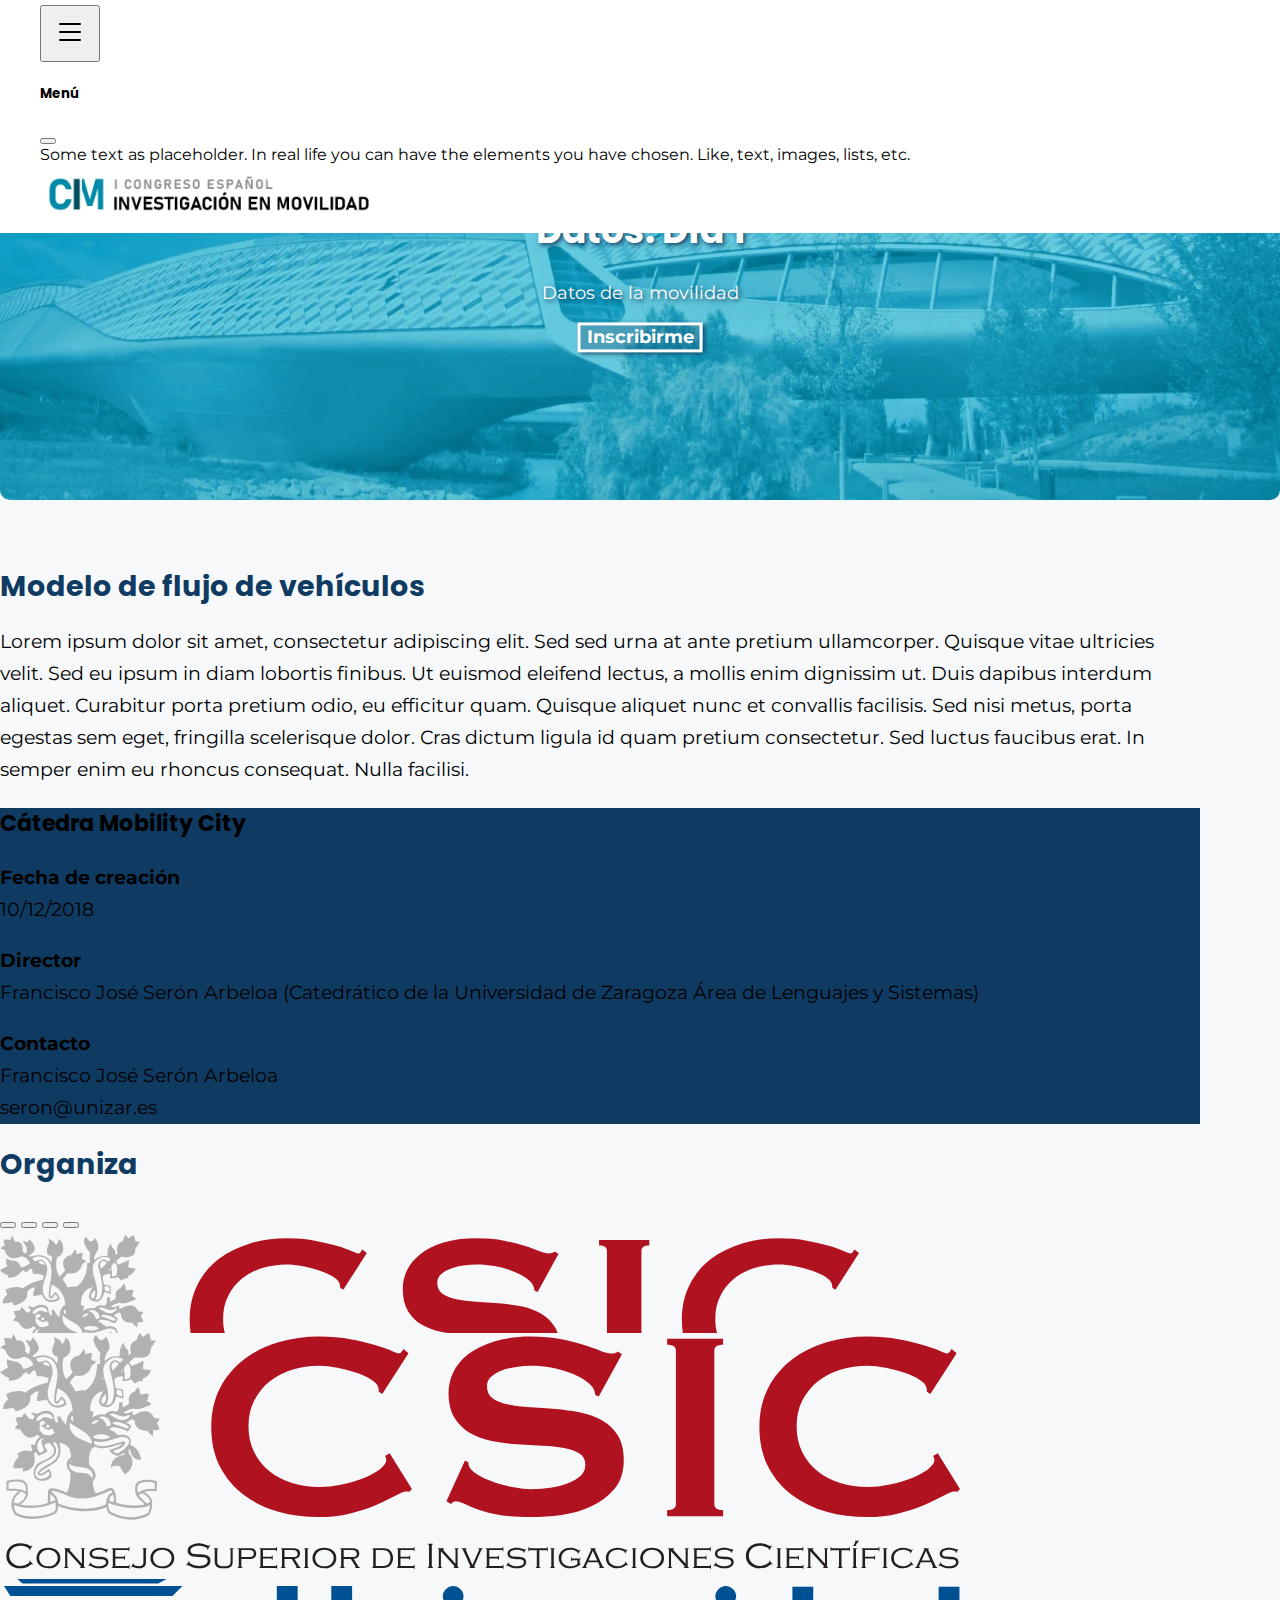
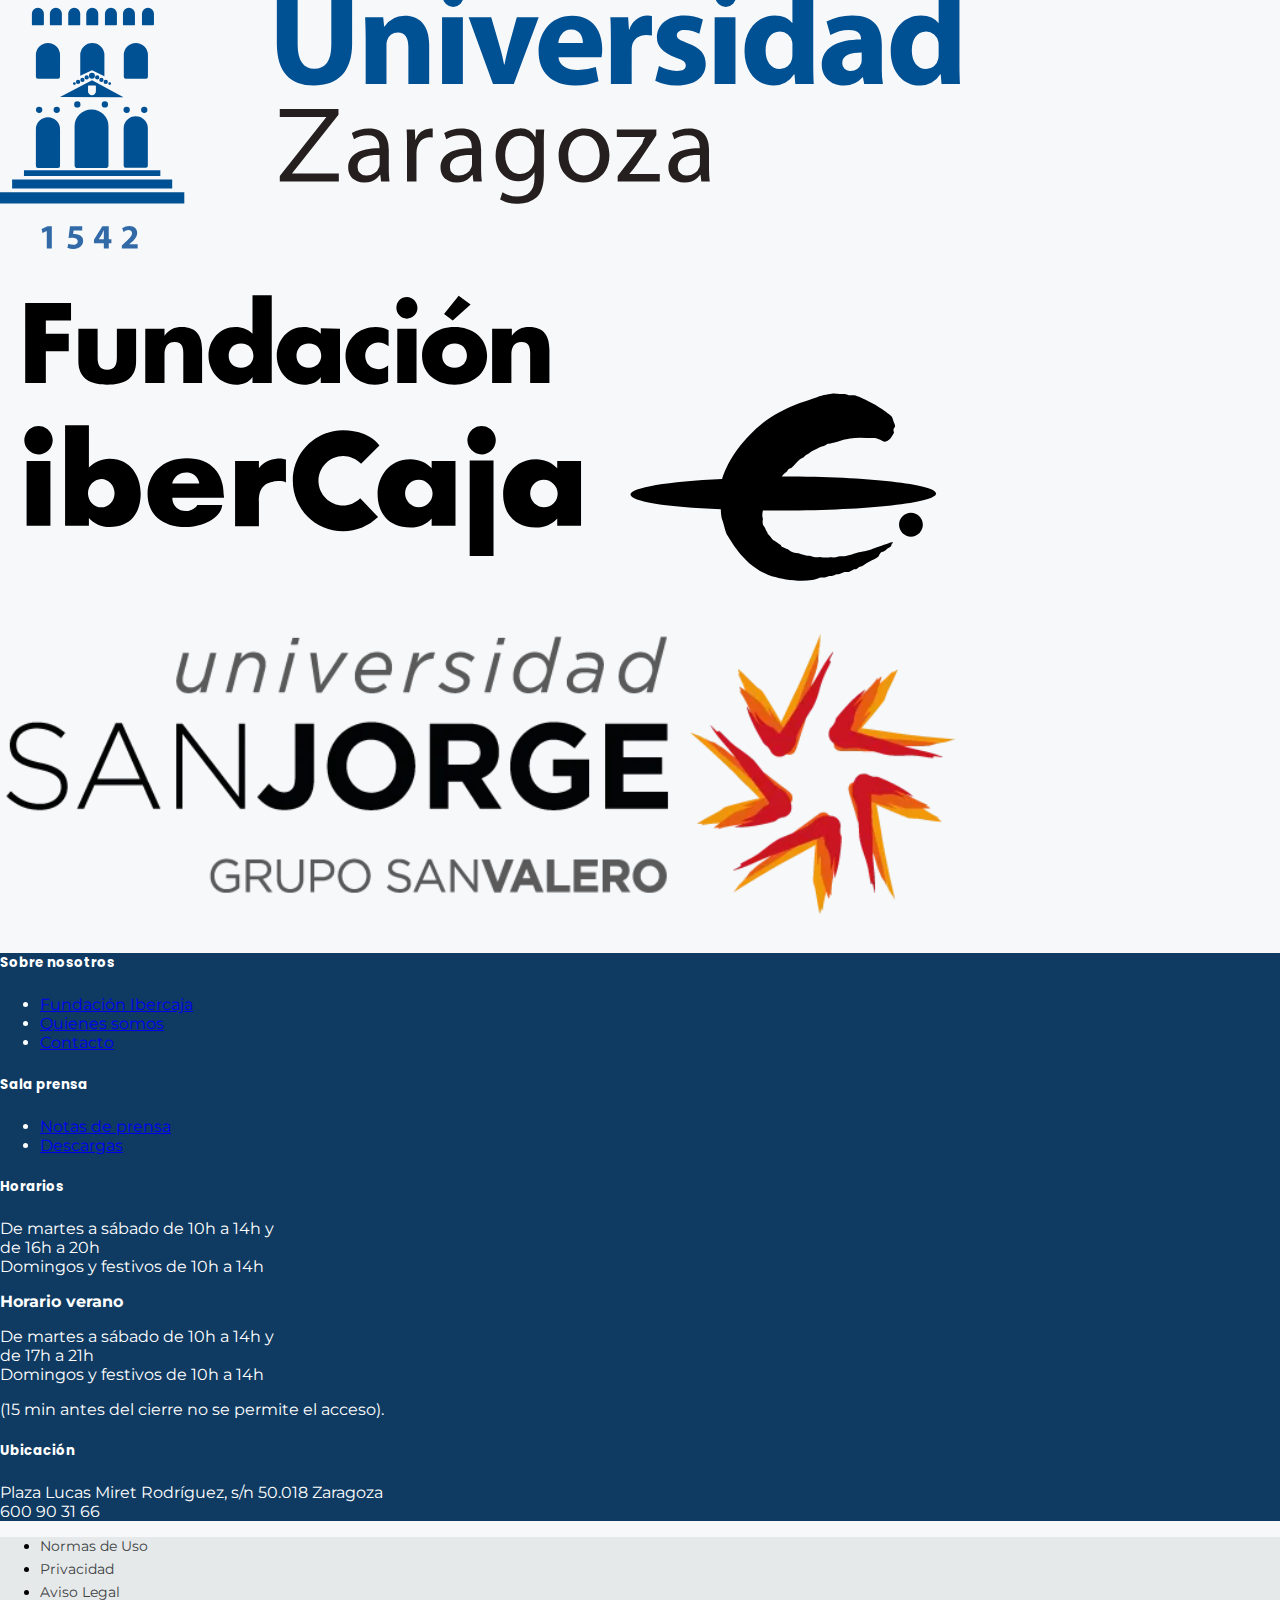
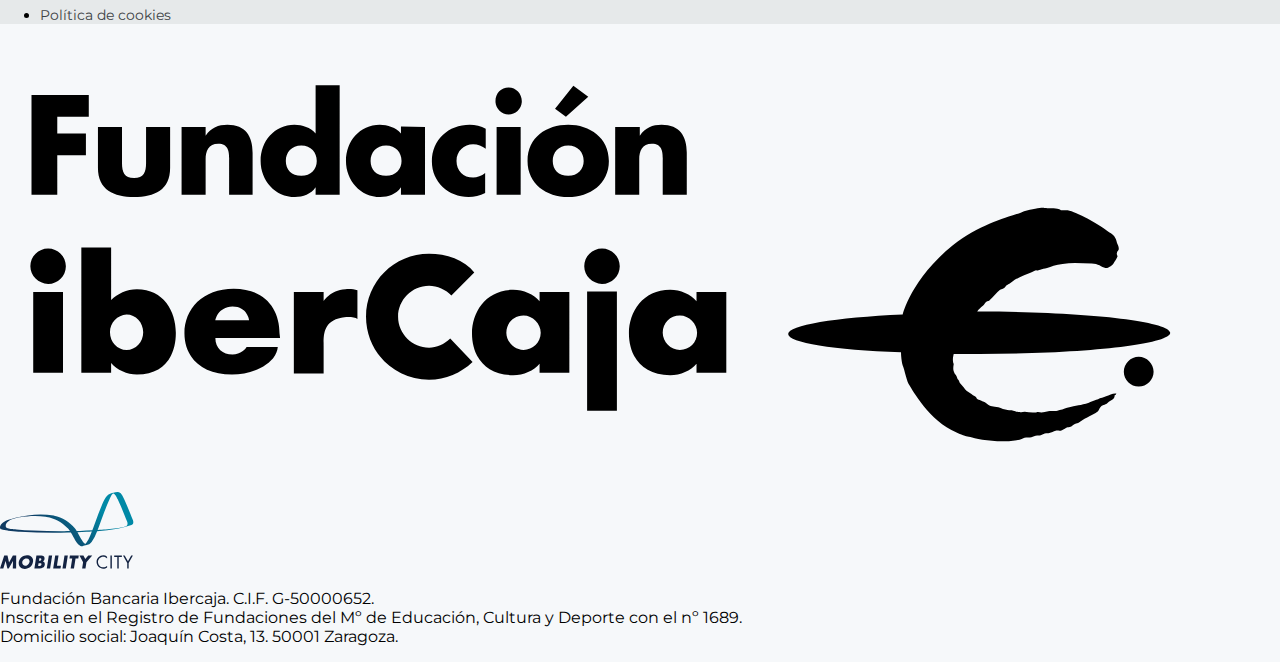
==== actividades/actividad01.html @ 2404144a "actividad01" ====
<!doctype html>
<html lang="es">

<head>
  <meta charset="utf-8">
  <meta name="viewport" content="width=device-width, initial-scale=1">
  <title>I Congreso de la Movilidad - Zaragoza - Octubre 2023</title>
  <link rel="stylesheet" href="../css/style.css">
  <link href="https://cdn.jsdelivr.net/npm/bootstrap@5.3.1/dist/css/bootstrap.min.css" rel="stylesheet"
    integrity="sha384-4bw+/aepP/YC94hEpVNVgiZdgIC5+VKNBQNGCHeKRQN+PtmoHDEXuppvnDJzQIu9" crossorigin="anonymous">
  <script src="../js/script.js"></script>
</head>

<body>


  <script src="https://cdn.jsdelivr.net/npm/bootstrap@5.3.1/dist/js/bootstrap.bundle.min.js"
    integrity="sha384-HwwvtgBNo3bZJJLYd8oVXjrBZt8cqVSpeBNS5n7C8IVInixGAoxmnlMuBnhbgrkm"
    crossorigin="anonymous"></script>


  <!-- cabecera -->
  
  <header class="rounded" id="header">
    <div id="contenedor_header">
      <div class="row">
        <div class="col-2 col-md-1 px-sm-4 py-1">
          <button id="btn_menu" class="btn" data-bs-toggle="offcanvas" href="#offcanvasExample" role="button"
            aria-controls="offcanvasExample">
            <svg xmlns="http://www.w3.org/2000/svg" width="32" height="32" fill="currentColor" class="bi bi-list"
              viewBox="0 0 16 16">
              <path fill-rule="evenodd"
                d="M2.5 12a.5.5 0 0 1 .5-.5h10a.5.5 0 0 1 0 1H3a.5.5 0 0 1-.5-.5zm0-4a.5.5 0 0 1 .5-.5h10a.5.5 0 0 1 0 1H3a.5.5 0 0 1-.5-.5zm0-4a.5.5 0 0 1 .5-.5h10a.5.5 0 0 1 0 1H3a.5.5 0 0 1-.5-.5z" />
            </svg>
          </button>

          <div class="offcanvas offcanvas-start" tabindex="-1" id="offcanvasExample"
            aria-labelledby="offcanvasExampleLabel">
            <div class="offcanvas-header">
              <h5 class="offcanvas-title" id="offcanvasExampleLabel">Menú</h5>
              <button type="button" class="btn-close" data-bs-dismiss="offcanvas" aria-label="Close"></button>
            </div>
            <div class="offcanvas-body">
              <div>
                Some text as placeholder. In real life you can have the elements you have chosen. Like, text, images,
                lists, etc.
              </div>
            </div>
          </div>
        </div>
        <div class="col-10 d-flex">
          <img id="logo_principal" alt="Logo" src="../img/congreso-movilidad.webp" class="img-fluid align-items-center">
        </div>
      </div>
    </div>
  </header>


  <!--navegacion-->


  <!-- breadcrumb-->
  <!--
      <nav aria-label="breadcrumb">
        <ol class="breadcrumb">
          <li class="breadcrumb-item active"><a href="/">Inicio</a></li>
        </ol>
      </nav>
      -->

      <div class="row justify-content-center text-center mt-5">
        <div class="contenedor_img contenedor_img_100 shadow mt-5">
            <img class="rounded" src="../img/fondo_moblity.webp" alt="" />
            <div class="texto_img">
                <p class="text-uppercase mb-1 text-14">ZARAGOZA | 05/10/2023</p>
                <h1 class="h2 fw-bold">Datos. Día 1</h1>
                <p class="text-18 m-0">Datos de la movilidad</p>
                <button type="button" class="btn btn-mobility2 mt-4 text-18">Inscribirme</button>
            </div>
          </div>
    </div>

  <!--Cuerpo-->
  <div class="container container_body">

      <!--<div class="grid">
                <div class="g-col">
                    <img alt="Logo" src="../img/demo.jpg" class="img-fluid">
                </div>
            </div>-->


    <div>
        <h2>Modelo de flujo de vehículos</h2>
        <div class="row">
            <div class="col-8">
                <p>
                    Lorem ipsum dolor sit amet, consectetur adipiscing elit. Sed sed urna at ante pretium ullamcorper. 
                    Quisque vitae ultricies velit. Sed eu ipsum in diam lobortis finibus. Ut euismod eleifend lectus, a mollis enim dignissim ut. 
                    Duis dapibus interdum aliquet. Curabitur porta pretium odio, eu efficitur quam. Quisque aliquet nunc et convallis facilisis. 
                    Sed nisi metus, porta egestas sem eget, fringilla scelerisque dolor. Cras dictum ligula id quam pretium consectetur. 
                    Sed luctus faucibus erat. In semper enim eu rhoncus consequat. Nulla facilisi.
                </p>
            </div>
            <div class="col-4">
                <div class="card bg-mobility">
                    <div class="card-body px-4 py-5">
                        <h3>Cátedra Mobility City</h3><p><strong>Fecha de creación</strong><br>10/12/2018</p><p><strong>Director</strong><br>Francisco José Serón Arbeloa (Catedrático de la Universidad de Zaragoza Área de Lenguajes y Sistemas)</p><p><strong>Contacto</strong><br>Francisco José Serón Arbeloa<br>seron@unizar.es</p>
                    </div>
                </div>
            </div>
        </div>
    </div>
      

      

      <div class="row my-5">
        <div class="g-col mb-4">
          <h2>Organiza</h2>
        </div>


        <div id="carouselExampleIndicators" class="d-sm-none d-block carousel carousel-dark slide"
          data-bs-ride="carousel">
          <div class="carousel-indicators">
            <button type="button" data-bs-target="#carouselExampleIndicators" data-bs-slide-to="0" class="active"
              aria-current="true" aria-label="Slide 1"></button>
            <button type="button" data-bs-target="#carouselExampleIndicators" data-bs-slide-to="1"
              aria-label="Slide 2"></button>
            <button type="button" data-bs-target="#carouselExampleIndicators" data-bs-slide-to="2"
              aria-label="Slide 3"></button>
            <button type="button" data-bs-target="#carouselExampleIndicators" data-bs-slide-to="3"
              aria-label="Slide 4"></button>
          </div>
          <div class="carousel-inner px-5 py-2">
            <div class="carousel-item active">
              <img src="../img//Logotipo_CSIC.svg" class="d-block w-100" alt="...">
            </div>
            <div class="carousel-item">
              <img src="../img//universidad-de-zaragoza.svg" class="d-block w-100" alt="...">
            </div>
            <div class="carousel-item">
              <img src="../img//logo-fundacion-ibercaja.svg" class="d-block w-100" alt="...">
            </div>
            <div class="carousel-item">
              <img src="../img//usj_logo.webp" class="d-block w-100" alt="...">
            </div>
          </div>
          <button class="carousel-control-prev" type="button" data-bs-target="#carouselExampleIndicators"
            data-bs-slide="prev">
            <span class="carousel-control-prev-icon" aria-hidden="true"></span>
            <span class="visually-hidden">Previous</span>
          </button>
          <button class="carousel-control-next" type="button" data-bs-target="#carouselExampleIndicators"
            data-bs-slide="next">
            <span class="carousel-control-next-icon" aria-hidden="true"></span>
            <span class="visually-hidden">Next</span>
          </button>
        </div>


        <div id="organiza" class="row d-sm-inline-flex d-none">
          <div class="col-3 p-2 text-center">
            <img class="img" src="../img//Logotipo_CSIC.svg" alt="">
          </div>
          <div class="col-3 p-2 text-center">
            <img class="img" src="../img//universidad-de-zaragoza.svg" alt="">
          </div>
          <div class="col-3 p-2 text-center">
            <img class="img" src="../img//logo-fundacion-ibercaja.svg" alt="">
          </div>
          <div class="col-3 p-2 text-center">
            <img class="img" src="../img//usj_logo.webp" alt="">
          </div>
        </div>
      </div>

  </div>

  
  <!-- pie-->
  <footer>
    <div class="footer-menu-map py-4">
      <div class="container">
        <div class="row">
          <div class="col-12 col-md-6 col-lg-3 mb-4 d-none d-xl-block">
            <h5>Sobre nosotros</h5>

            <ul class="list-unstyled dropdown-menu">
              <li>
                <a title="Fundación Ibercaja" href="/sobre-nosotros/fundacion-ibercaja/">Fundación Ibercaja</a>
              </li>
              <li>
                <a title="Quienes somos" href="/sobre-nosotros/quienes-somos/">Quienes somos</a>
              </li>
              <li>
                <a title="Contacto" href="/contacto/" target="_blank" rel="noopener noreferrer">Contacto</a>
              </li>
            </ul>
          </div>
          <div class="col-12 col-md-6 col-lg-3 mb-4 d-none d-xl-block">
            <h5>Sala prensa</h5>

            <ul class="list-unstyled dropdown-menu">
              <li>
                <a title="Notas de prensa" href="/sala-prensa/n-otas-de-prensa/">Notas de prensa</a>
              </li>
              <li>
                <a title="Descargas" href="/sala-prensa/descargas/">Descargas</a>
              </li>
            </ul>
          </div>
          <div class="col-12 col-md-6 col-lg-3 mb-3 mb-sm-0">
            <h5>Horarios</h5>
            <p class="mb-1">De martes a s&aacute;bado de 10h a 14h y <br>de 16h a 20h <br>Domingos y festivos de 10h a
              14h</p>
            <p class="mb-1"><strong>Horario verano</strong></p>
            <p class="mb-1">De martes a s&aacute;bado de 10h a 14h y <br>de 17h a 21h <br>Domingos y festivos de 10h a
              14h</p>
            <p class="m-0">(15 min antes del cierre no se permite el acceso).</p>
          </div>
          <div class="col-12 col-md-6 col-lg-3">
            <h5>Ubicaci&oacute;n</h5>
            <p>Plaza Lucas Miret Rodríguez, s/n 50.018 Zaragoza <br>600 90 31 66</p>
          </div>
        </div>
      </div>
    </div>




    <div class="footer-menu-legal">
      <div class="container">
        <div class="row">
          <div class="col-12 p-3">
            <ul class="list-unstyled list-group list-group-horizontal-md">

              <li><a class="text-uppercase flex-fill" title="Normas de Uso" href="/normas-de-uso/">Normas de Uso</a>
              </li>



              <li><a class="text-uppercase flex-fill" title="Privacidad" href="/politica-de-privacidad/">Privacidad</a>
              </li>



              <li><a class="text-uppercase flex-fill" title="Aviso Legal" href="/aviso-legal/">Aviso Legal</a>
              </li>



              <li><a class="text-uppercase flex-fill" title="Política de cookies" href="/politica-de-cookies/">Política
                  de cookies</a>
              </li>


            </ul>


          </div>
        </div>
      </div>
    </div>


    <div class="footer-menu-copyright py-3">
      <div class="container">
        <div class="row d-flex align-items-center">
          <div class="col-6 col-md-2 d-none d-md-block o">
            <img class="img-fluid" src="../img//logo-fundacion-ibercaja.svg" alt="Logo Fundación Ibercaja"
              title="Logo Fundación Ibercaja">
          </div>
          <div class="col-6 col-md-2 d-none d-md-block order-md-last">
            <img src="../img//logo-mobilitycity.svg" alt="Logo Mobility City" title="Logo Mobility City"
              class="img-fluid logo-mobility svg">
          </div>
          <div class="col-12 col-md-8 order-md-2">
            <p class="m-0 py-3 py-md-0">Fundaci&oacute;n Bancaria Ibercaja. C.I.F.
              G-50000652.<br> Inscrita en el Registro de Fundaciones
              del M&ordm; de Educaci&oacute;n, Cultura y Deporte con el n&ordm; 1689.
              <br> Domicilio social: Joaqu&iacute;n Costa, 13. 50001
              Zaragoza.
            </p>
          </div>
        </div>
      </div>
    </div>
  </footer>



</body>

</html>
---- css/style.css ----
@import url('https://fonts.googleapis.com/css2?family=Montserrat&family=Poppins:wght@600;700&display=swap');


body * {
    font-family: 'Montserrat', sans-serif;
}

body
{
    background-color: #f6f8fa;
    margin:0 auto;
}

.container{
    max-width: 1200px !important;
}

.container_body {
    margin-top: 70px;
    font-size: 19px;
    line-height: 32px;
}

h2
{
    color:rgb(15, 59, 98);
}

h1, h2, h3, h4, h5 {
    font-family: 'Poppins', sans-serif;
}

/*--------------
CABEZERA
-----------------*/


#logo_principal {
    height: 60px;
    transition: 0.2s;
}

#btn_menu {
    padding: 9px 12px;
    transition: 0.2s;
}

header {
    width: 100%;
    position: fixed;
    top: 0px;
    background-color: white;
    z-index: 1;
    transition: 0.2s;
}

#contenedor_header {
    max-width: 1200px;
    margin: auto;
    padding: 5px 0px;
}


.contenedor_img {
    height: 300px;
    width: 100%;
    overflow: hidden;
    border-radius: 10px;
    position: relative;
}

.contenedor_img img, .contenedor_img_100 img {
    object-fit: cover;
    margin: auto;
    min-height: 100%;
    width: 100%;
    position: absolute;
    top:-100%; left:0; right: 0; bottom:-100%;
}

.contenedor_img_100 {
    height: 500px;
    display: block;
    overflow: hidden;
    position: relative;
    text-align: center;
}

.texto_img {
    position: absolute;
    top: 50%;
    left: 50%;
    transform: translate(-50%, -50%);
    color: white;
    text-shadow: 2px 2px 5px #0f3b62;
}

.text-18 {
    font-size: 18px !important;
}

.texto_img .text-14 {
    font-size: 14px;
}

.texto_img h1 {
    font-size: 36px;
}

#fondo_actividad_01 {
    background-image: url("../img/fondo_moblity.webp");
}

@media screen and (max-width: 480px) {
    #logo_principal {
        height: 50px;
        margin-top: 5px;
        padding: 0px;
    }

    .contenedor_img {
        height: 230px;
    }

    .container_body {
        margin-top: 80px;
    }
}

@media screen and (max-width: 390px) {
    #logo_principal {
        height: 40px;
        margin-top: 10px;
        padding: 0px;
    }

    .contenedor_img {
        height: 100px;
    }
}

.btn-mobility {
    background-color: #0089a6 !important;
    color: white !important;
}

.btn-mobility2 {
    background-color: rgba(15, 59, 98, 0.3) !important;
    color: white !important;
    border: 3px solid white !important;
    font-weight: bold !important;
    box-shadow: 2px 2px 5px #0f3b62;
}

.bg-mobility {
    background-color: #0f3b62;
}

.carousel {
    height: 130px;
    overflow: hidden;
}

.carousel-item {
    width: 70%;
}

#organiza img {
    width: 80%;
}


/*-----------
PIE / FOOTER
-----------*/


#prefooter {
    width: 100%;
}

#prefooter * {
    width: 100%;
}

path{
    width: 100%;
}

.footer-menu-map {
    background-color: #0f3b62;
    color: white;
}

.footer-menu-legal {
    background-color: #e6e9ea;
}

.footer-menu-legal a {
    color: #3d4245;
    text-decoration: none;
}

.footer-menu-legal a:hover {
    color: #0089A6;
}

.footer-menu-legal li {
    margin-right: 30px;
    font-size: 14px;
    margin-top: 5px;
    margin-bottom: 5px;
}
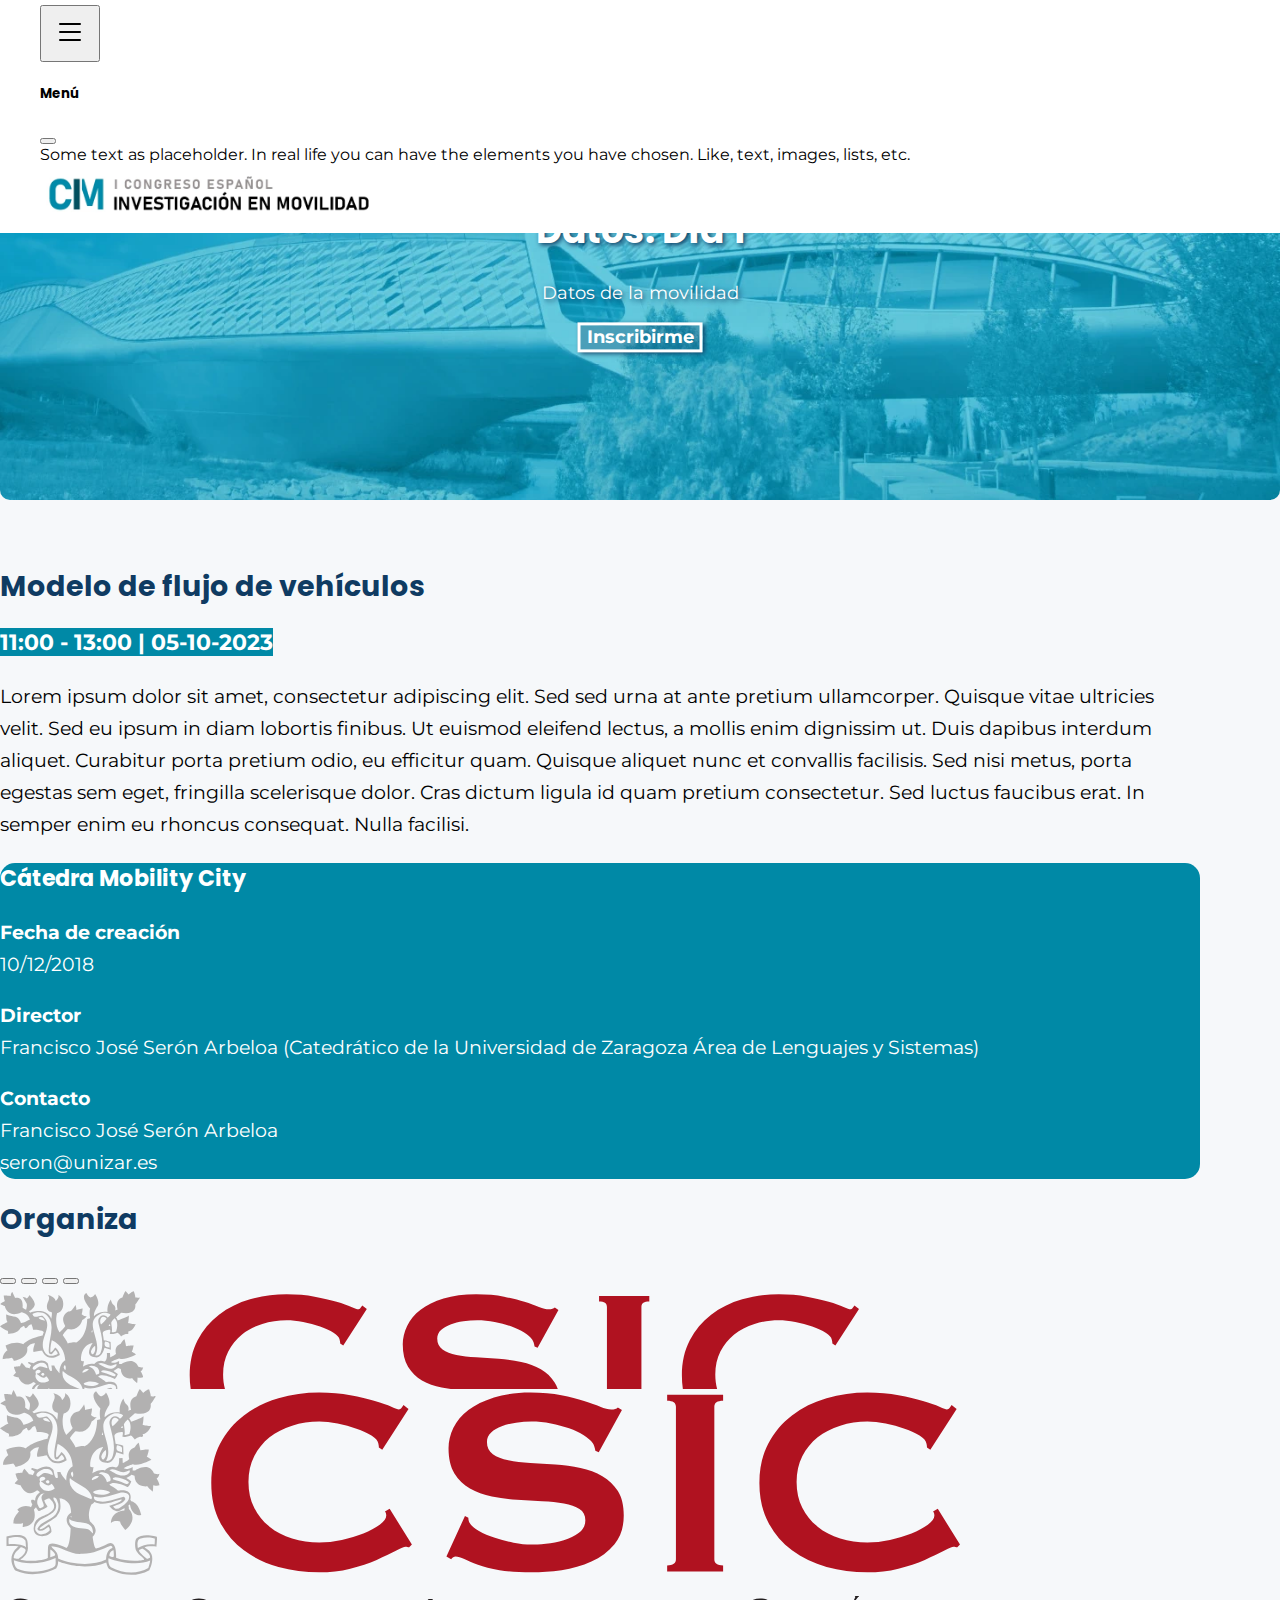
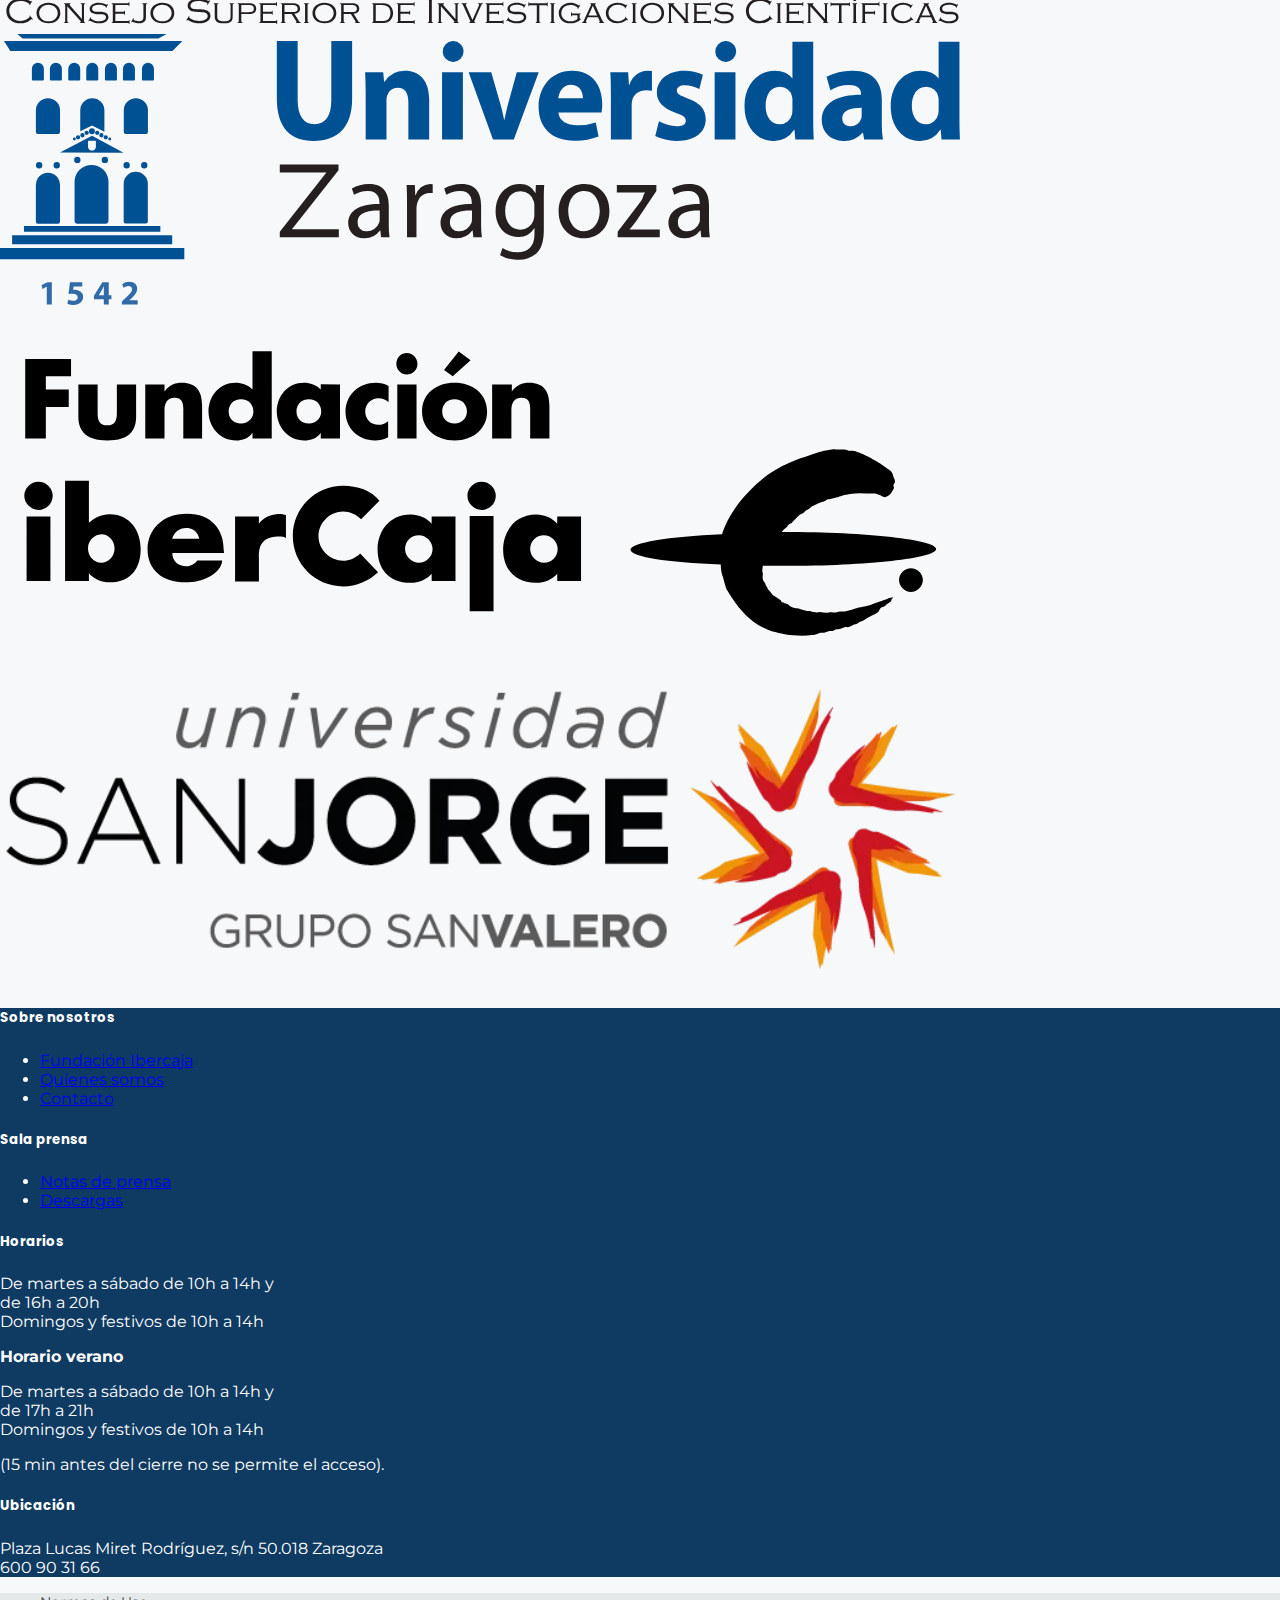
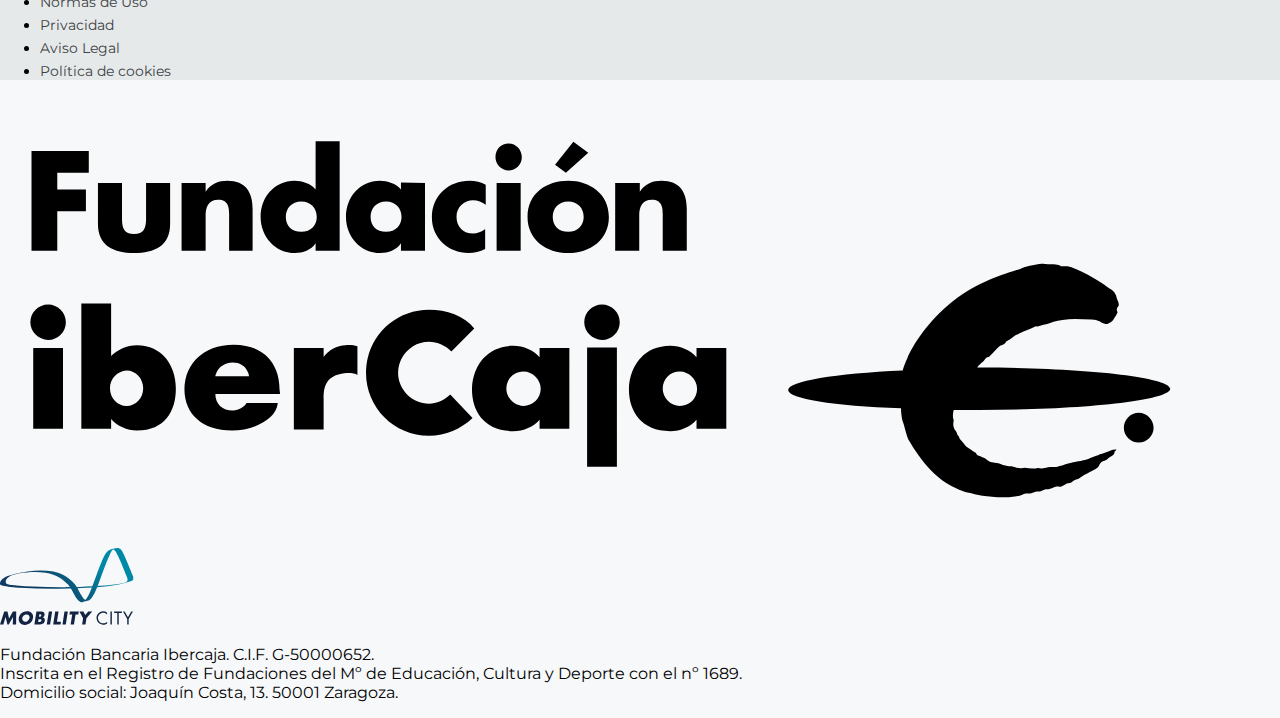
==== commit a3afb17c: ".." ====
--- a/actividades/actividad01.html
+++ b/actividades/actividad01.html
@@ -92,8 +92,9 @@
 
     <div>
         <h2>Modelo de flujo de vehículos</h2>
+        <h3><span class="badge rounded-pill bg-mobility">11:00 - 13:00 | 05-10-2023</span></h3>
         <div class="row">
-            <div class="col-8">
+            <div class="col-12 col-md-8">
                 <p>
                     Lorem ipsum dolor sit amet, consectetur adipiscing elit. Sed sed urna at ante pretium ullamcorper. 
                     Quisque vitae ultricies velit. Sed eu ipsum in diam lobortis finibus. Ut euismod eleifend lectus, a mollis enim dignissim ut. 
@@ -102,7 +103,7 @@
                     Sed luctus faucibus erat. In semper enim eu rhoncus consequat. Nulla facilisi.
                 </p>
             </div>
-            <div class="col-4">
+            <div class="col-12 col-md-4">
                 <div class="card bg-mobility">
                     <div class="card-body px-4 py-5">
                         <h3>Cátedra Mobility City</h3><p><strong>Fecha de creación</strong><br>10/12/2018</p><p><strong>Director</strong><br>Francisco José Serón Arbeloa (Catedrático de la Universidad de Zaragoza Área de Lenguajes y Sistemas)</p><p><strong>Contacto</strong><br>Francisco José Serón Arbeloa<br>seron@unizar.es</p>
--- a/css/style.css
+++ b/css/style.css
@@ -153,7 +153,8 @@
 }
 
 .bg-mobility {
-    background-color: #0f3b62;
+    background-color: #0089a6 !important;
+    color: white !important;
 }
 
 .carousel {
@@ -169,6 +170,18 @@
     width: 80%;
 }
 
+.card {
+    border-radius: 15px !important;
+}
+
+.card-img-top {
+    border-top-left-radius: 15px !important;
+    border-top-right-radius: 15px !important;
+}
+
+.card-footer:last-child {
+    border-radius: 0 0 15px 15px !important;
+}
 
 /*-----------
 PIE / FOOTER
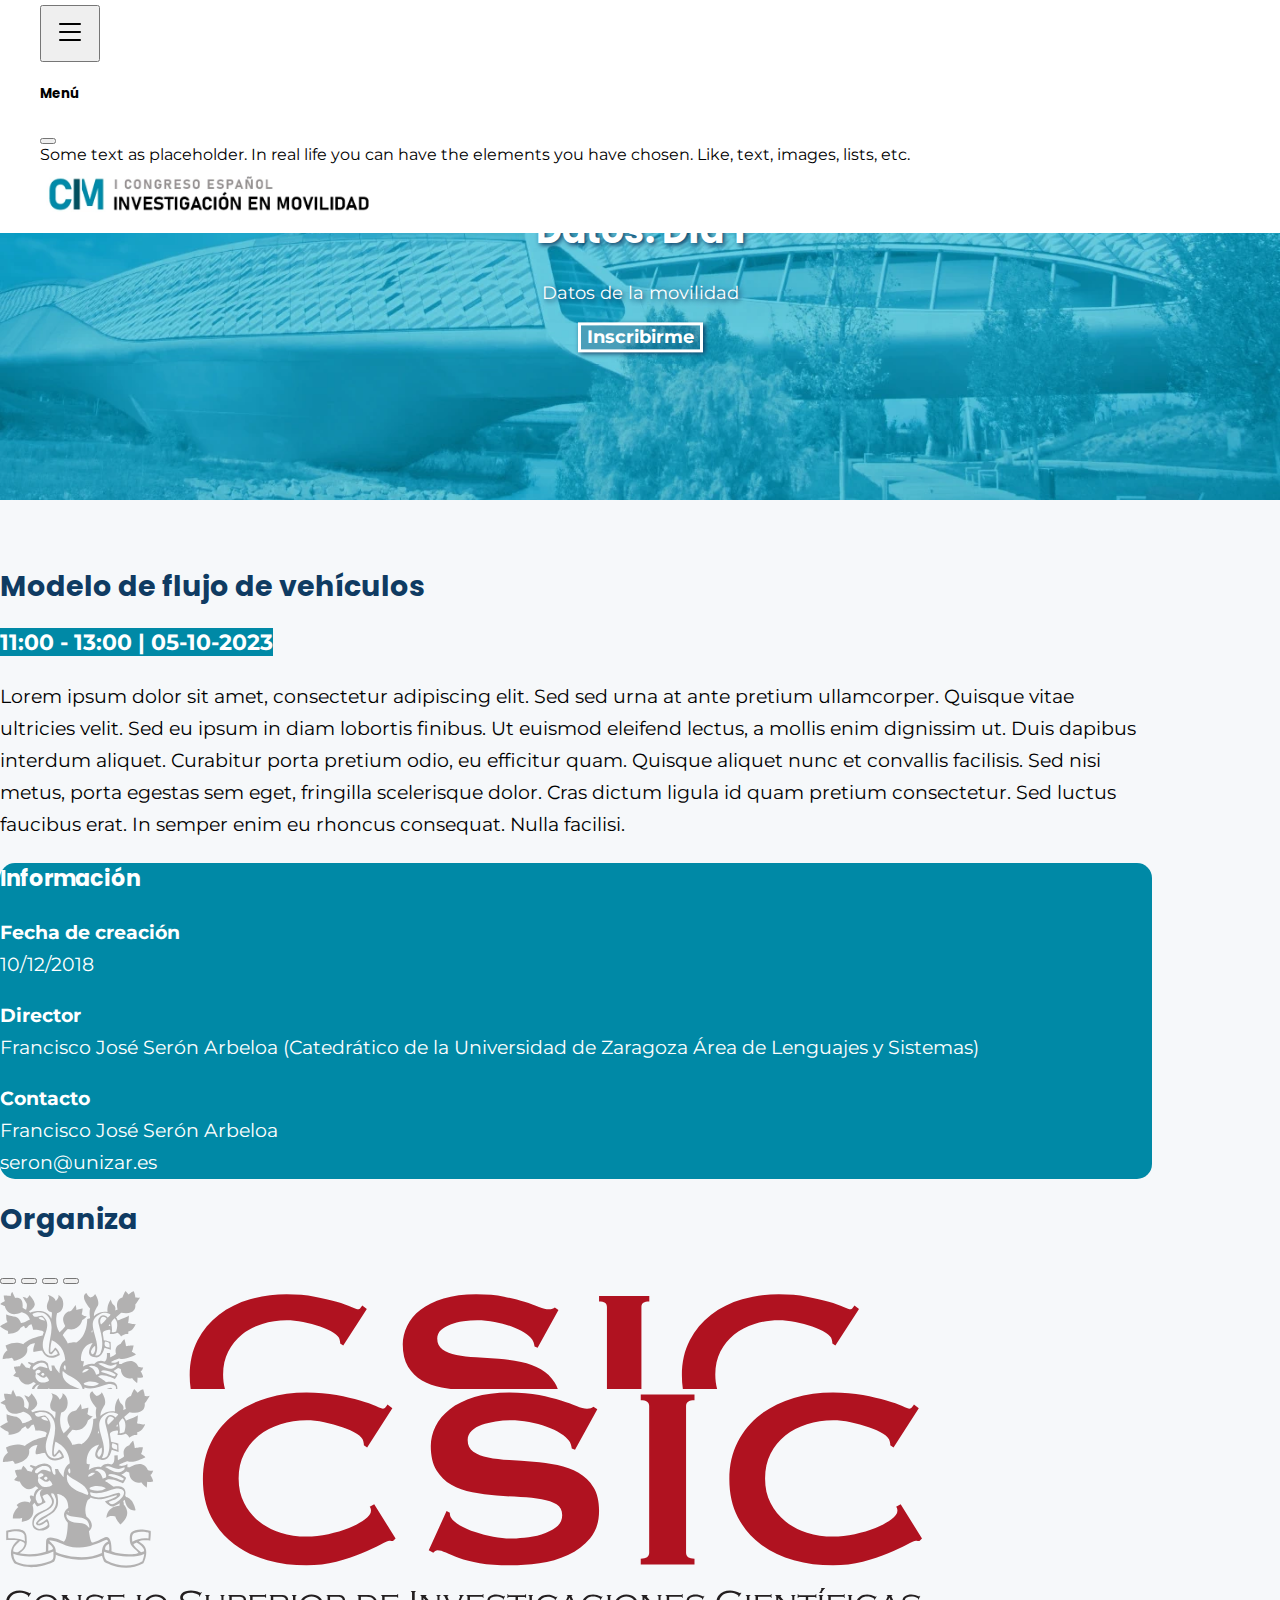
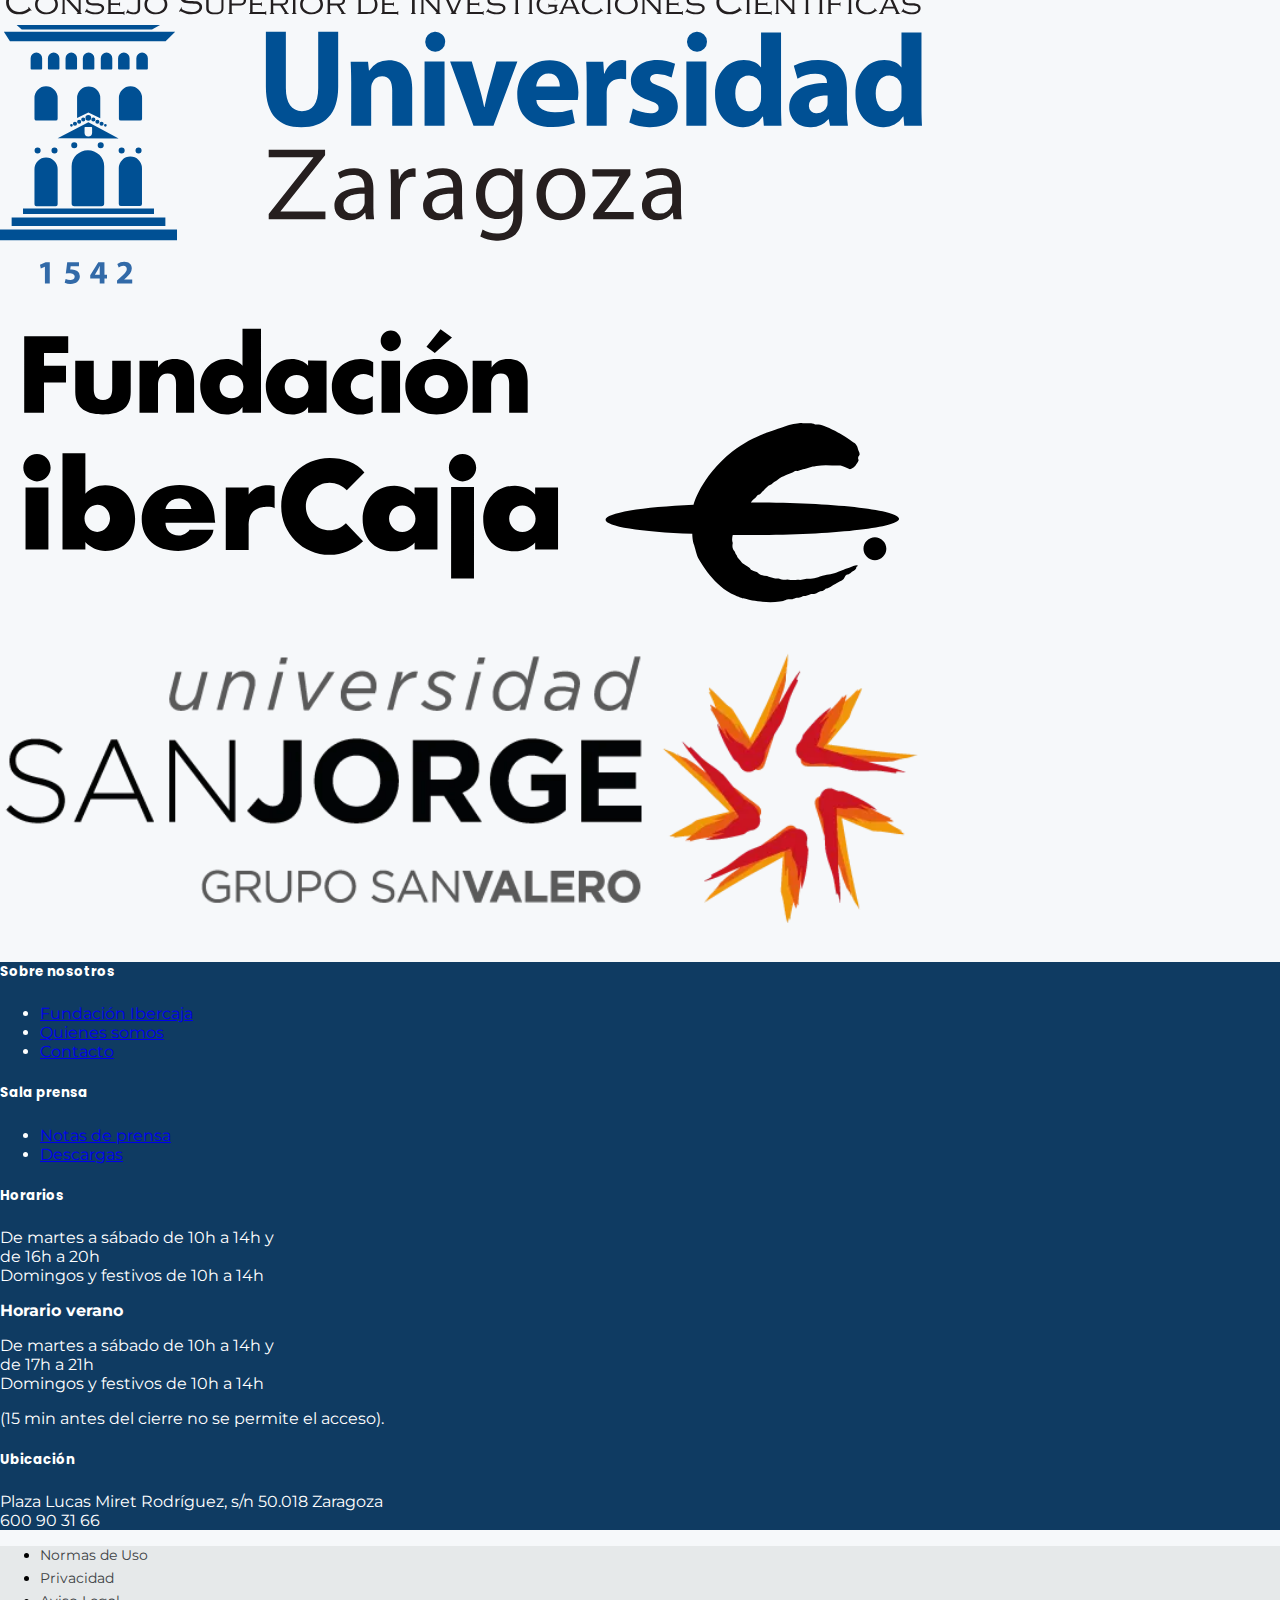
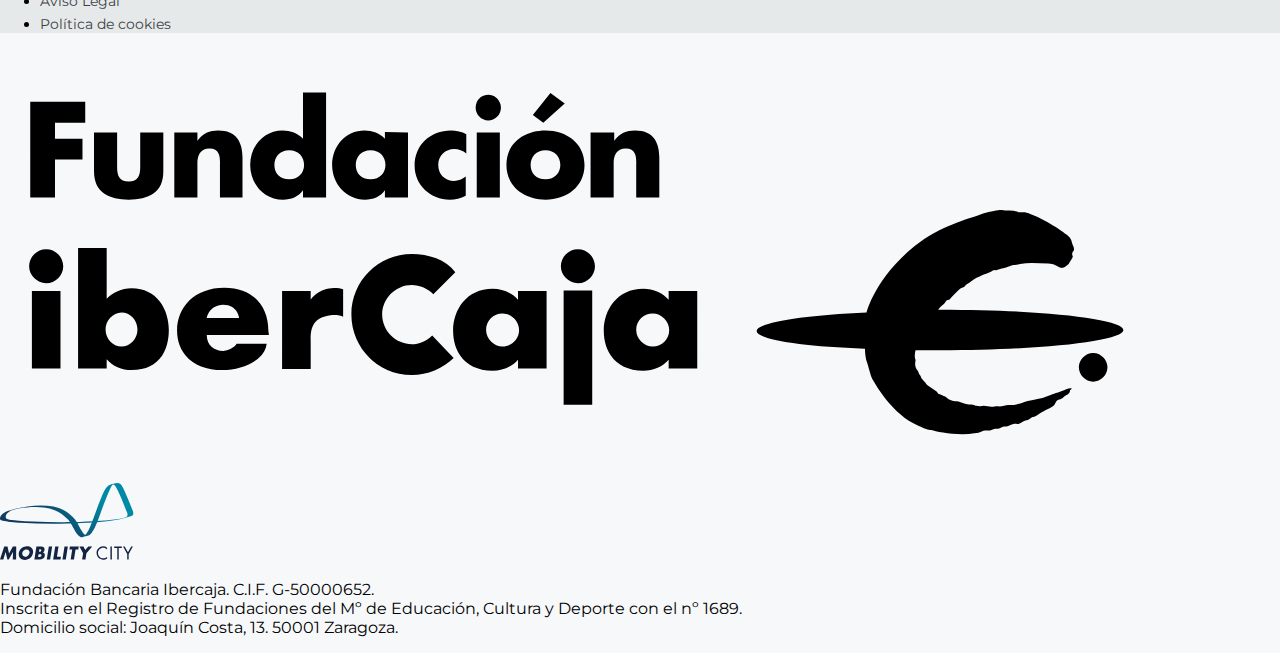
==== commit 59f31ad3: "." ====
--- a/actividades/actividad01.html
+++ b/actividades/actividad01.html
@@ -5,10 +5,10 @@
   <meta charset="utf-8">
   <meta name="viewport" content="width=device-width, initial-scale=1">
   <title>I Congreso de la Movilidad - Zaragoza - Octubre 2023</title>
-  <link rel="stylesheet" href="../css/style.css">
+  <link rel="stylesheet" href="../css/style.css?id=1">
   <link href="https://cdn.jsdelivr.net/npm/bootstrap@5.3.1/dist/css/bootstrap.min.css" rel="stylesheet"
     integrity="sha384-4bw+/aepP/YC94hEpVNVgiZdgIC5+VKNBQNGCHeKRQN+PtmoHDEXuppvnDJzQIu9" crossorigin="anonymous">
-  <script src="../js/script.js"></script>
+  <script src="../js/script.js?id=1"></script>
 </head>
 
 <body>
@@ -68,14 +68,16 @@
       </nav>
       -->
 
-      <div class="row justify-content-center text-center mt-5">
-        <div class="contenedor_img contenedor_img_100 shadow mt-5">
-            <img class="rounded" src="../img/fondo_moblity.webp" alt="" />
-            <div class="texto_img">
-                <p class="text-uppercase mb-1 text-14">ZARAGOZA | 05/10/2023</p>
-                <h1 class="h2 fw-bold">Datos. Día 1</h1>
-                <p class="text-18 m-0">Datos de la movilidad</p>
-                <button type="button" class="btn btn-mobility2 mt-4 text-18">Inscribirme</button>
+      <div class="row justify-content-center text-center mt-5 gx-0">
+        <div class="col-12">
+          <div class="contenedor_img contenedor_img_100 shadow mt-5">
+              <img src="../img/fondo_moblity.webp" alt="" />
+              <div class="texto_img">
+                  <p class="text-uppercase mb-1 text-14">ZARAGOZA | 05/10/2023</p>
+                  <h1 class="h2 fw-bold">Datos. Día 1</h1>
+                  <p class="text-18 m-0">Datos de la movilidad</p>
+                  <button type="button" class="btn btn-mobility2 mt-4 text-18">Inscribirme</button>
+              </div>
             </div>
           </div>
     </div>
@@ -94,7 +96,7 @@
         <h2>Modelo de flujo de vehículos</h2>
         <h3><span class="badge rounded-pill bg-mobility">11:00 - 13:00 | 05-10-2023</span></h3>
         <div class="row">
-            <div class="col-12 col-md-8">
+            <div class="col-12 col-lg-8">
                 <p>
                     Lorem ipsum dolor sit amet, consectetur adipiscing elit. Sed sed urna at ante pretium ullamcorper. 
                     Quisque vitae ultricies velit. Sed eu ipsum in diam lobortis finibus. Ut euismod eleifend lectus, a mollis enim dignissim ut. 
@@ -103,10 +105,10 @@
                     Sed luctus faucibus erat. In semper enim eu rhoncus consequat. Nulla facilisi.
                 </p>
             </div>
-            <div class="col-12 col-md-4">
+            <div class="col-12 col-lg-4">
                 <div class="card bg-mobility">
                     <div class="card-body px-4 py-5">
-                        <h3>Cátedra Mobility City</h3><p><strong>Fecha de creación</strong><br>10/12/2018</p><p><strong>Director</strong><br>Francisco José Serón Arbeloa (Catedrático de la Universidad de Zaragoza Área de Lenguajes y Sistemas)</p><p><strong>Contacto</strong><br>Francisco José Serón Arbeloa<br>seron@unizar.es</p>
+                        <h3>Información</h3><p><strong>Fecha de creación</strong><br>10/12/2018</p><p><strong>Director</strong><br>Francisco José Serón Arbeloa (Catedrático de la Universidad de Zaragoza Área de Lenguajes y Sistemas)</p><p><strong>Contacto</strong><br>Francisco José Serón Arbeloa<br>seron@unizar.es</p>
                     </div>
                 </div>
             </div>
--- a/css/style.css
+++ b/css/style.css
@@ -60,16 +60,25 @@
     padding: 5px 0px;
 }
 
-
 .contenedor_img {
+    width: 100%;
+    overflow: hidden;
+    position: relative;
+}
+
+.contenedor_img_main {
     height: 300px;
-    width: 100%;
-    overflow: hidden;
     border-radius: 10px;
-    position: relative;
-}
-
-.contenedor_img img, .contenedor_img_100 img {
+}
+
+.contenedor_img_100 {
+    height: 500px;
+    display: block;
+    text-align: center;
+    border-radius: 0px;
+}
+
+.contenedor_img img {
     object-fit: cover;
     margin: auto;
     min-height: 100%;
@@ -78,15 +87,8 @@
     top:-100%; left:0; right: 0; bottom:-100%;
 }
 
-.contenedor_img_100 {
-    height: 500px;
-    display: block;
-    overflow: hidden;
-    position: relative;
-    text-align: center;
-}
-
 .texto_img {
+    width: 100%;
     position: absolute;
     top: 50%;
     left: 50%;
@@ -111,6 +113,12 @@
     background-image: url("../img/fondo_moblity.webp");
 }
 
+@media screen and (max-width: 1340px) {
+    .container{
+        max-width: 90% !important;
+    }
+}
+
 @media screen and (max-width: 480px) {
     #logo_principal {
         height: 50px;
@@ -118,8 +126,12 @@
         padding: 0px;
     }
 
-    .contenedor_img {
+    .contenedor_img_main {
         height: 230px;
+    }
+
+    .contenedor_img_100 {
+        height: 250px;
     }
 
     .container_body {
@@ -134,8 +146,12 @@
         padding: 0px;
     }
 
-    .contenedor_img {
+    .contenedor_img_main {
         height: 100px;
+    }
+
+    .contenedor_img_100 {
+        height: 250px;
     }
 }
 
@@ -160,6 +176,7 @@
 .carousel {
     height: 130px;
     overflow: hidden;
+    z-index: -1;
 }
 
 .carousel-item {
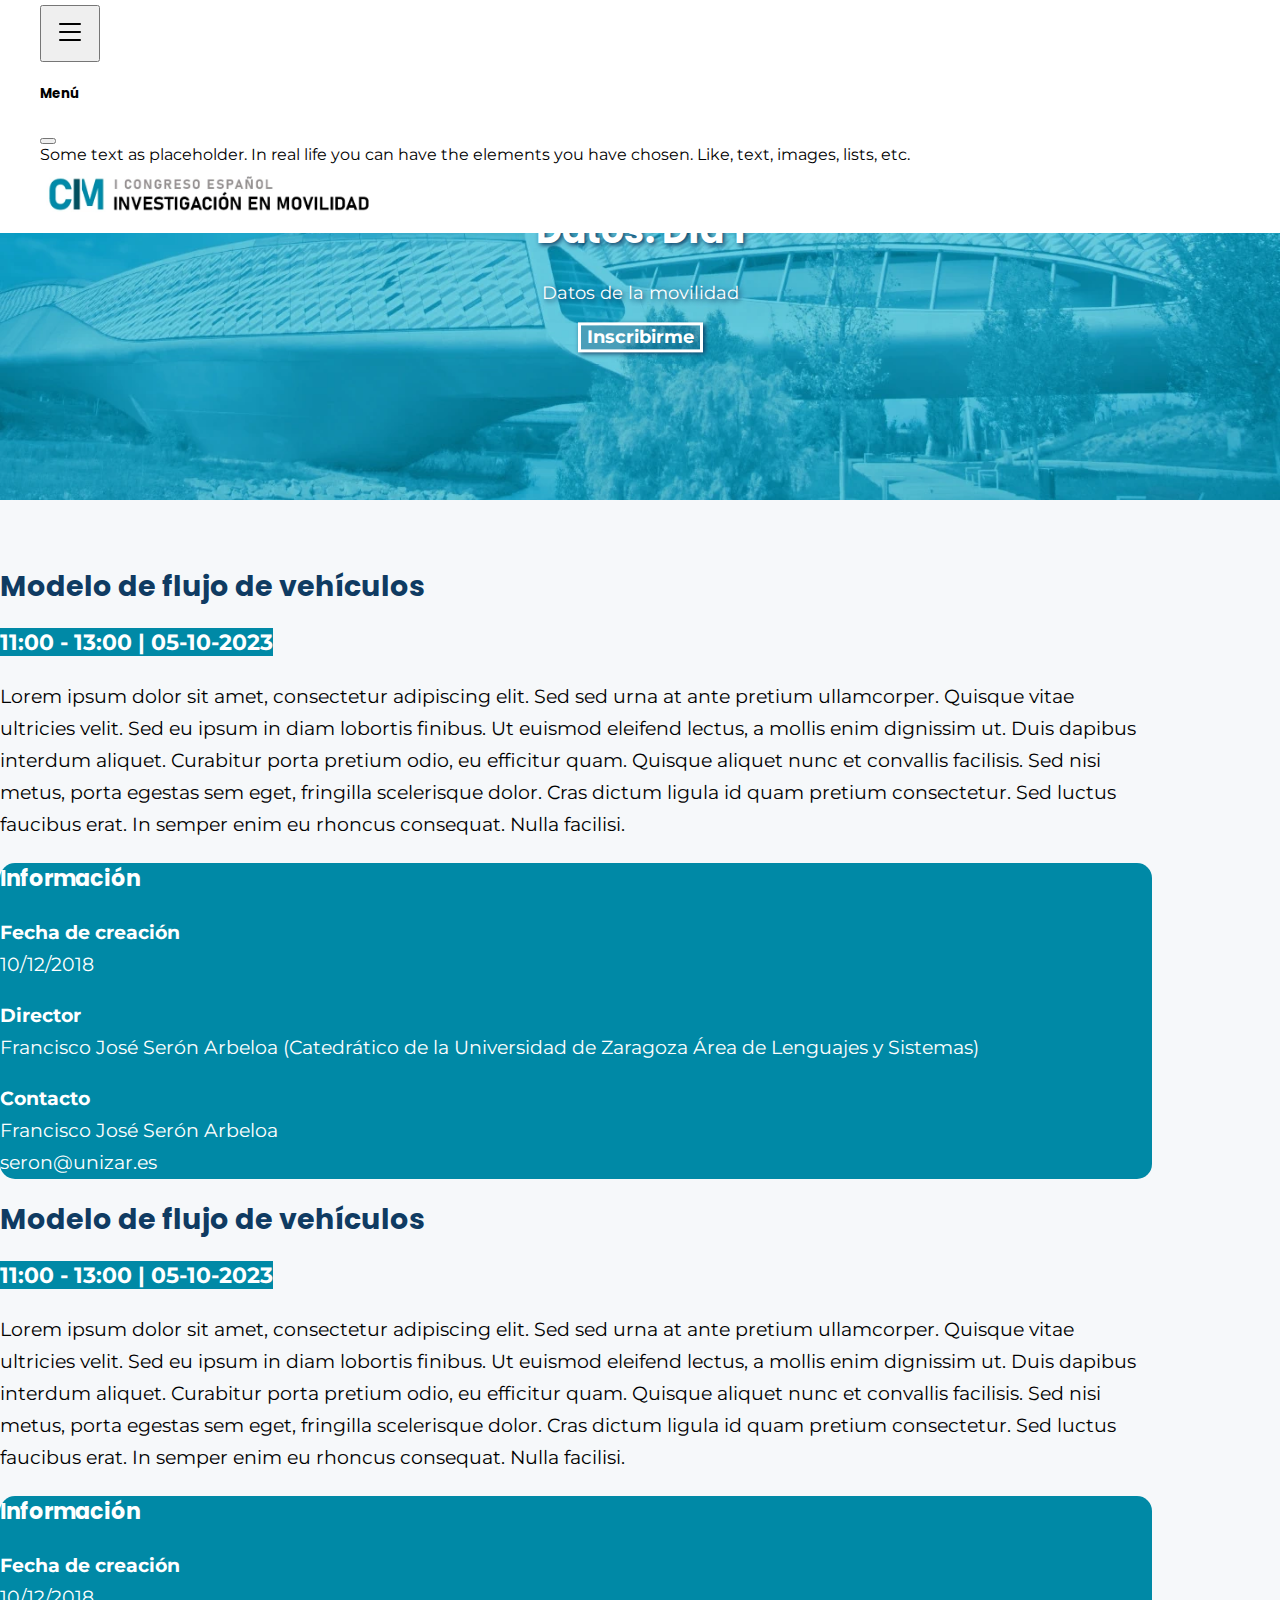
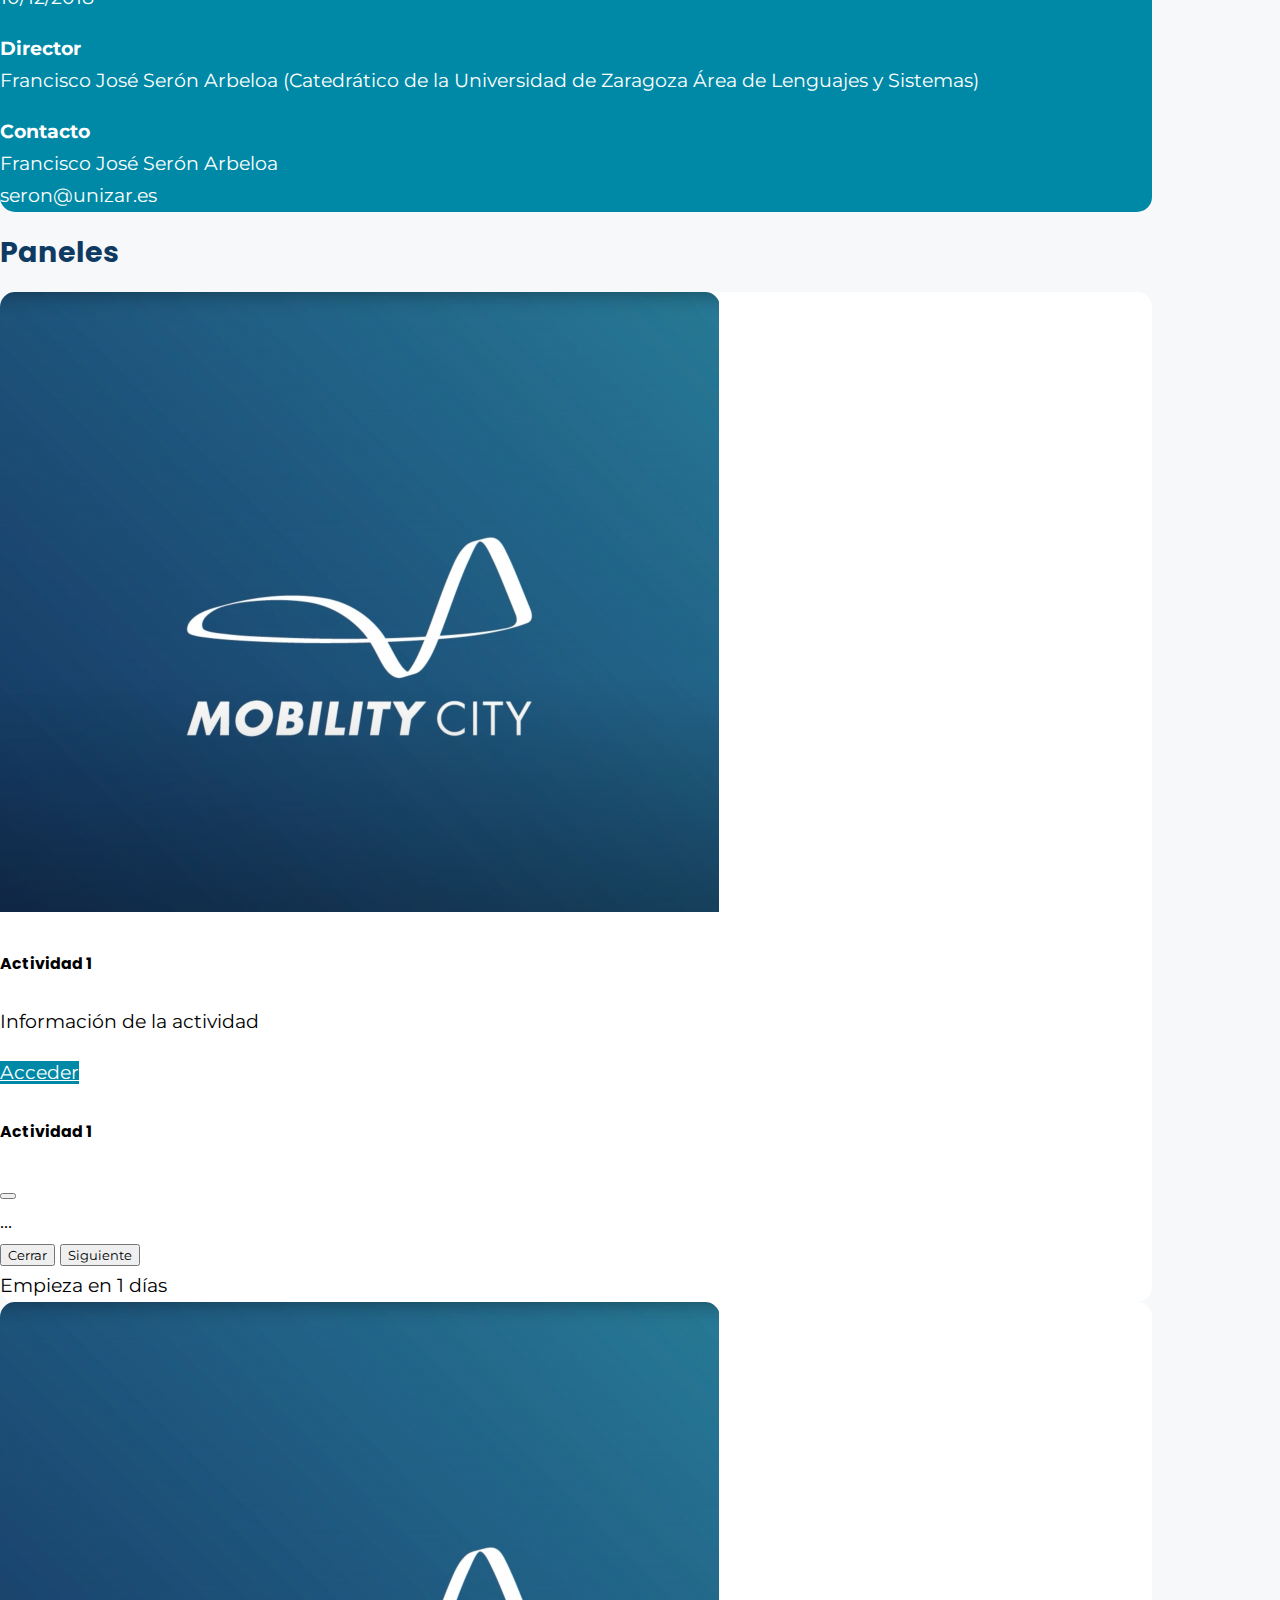
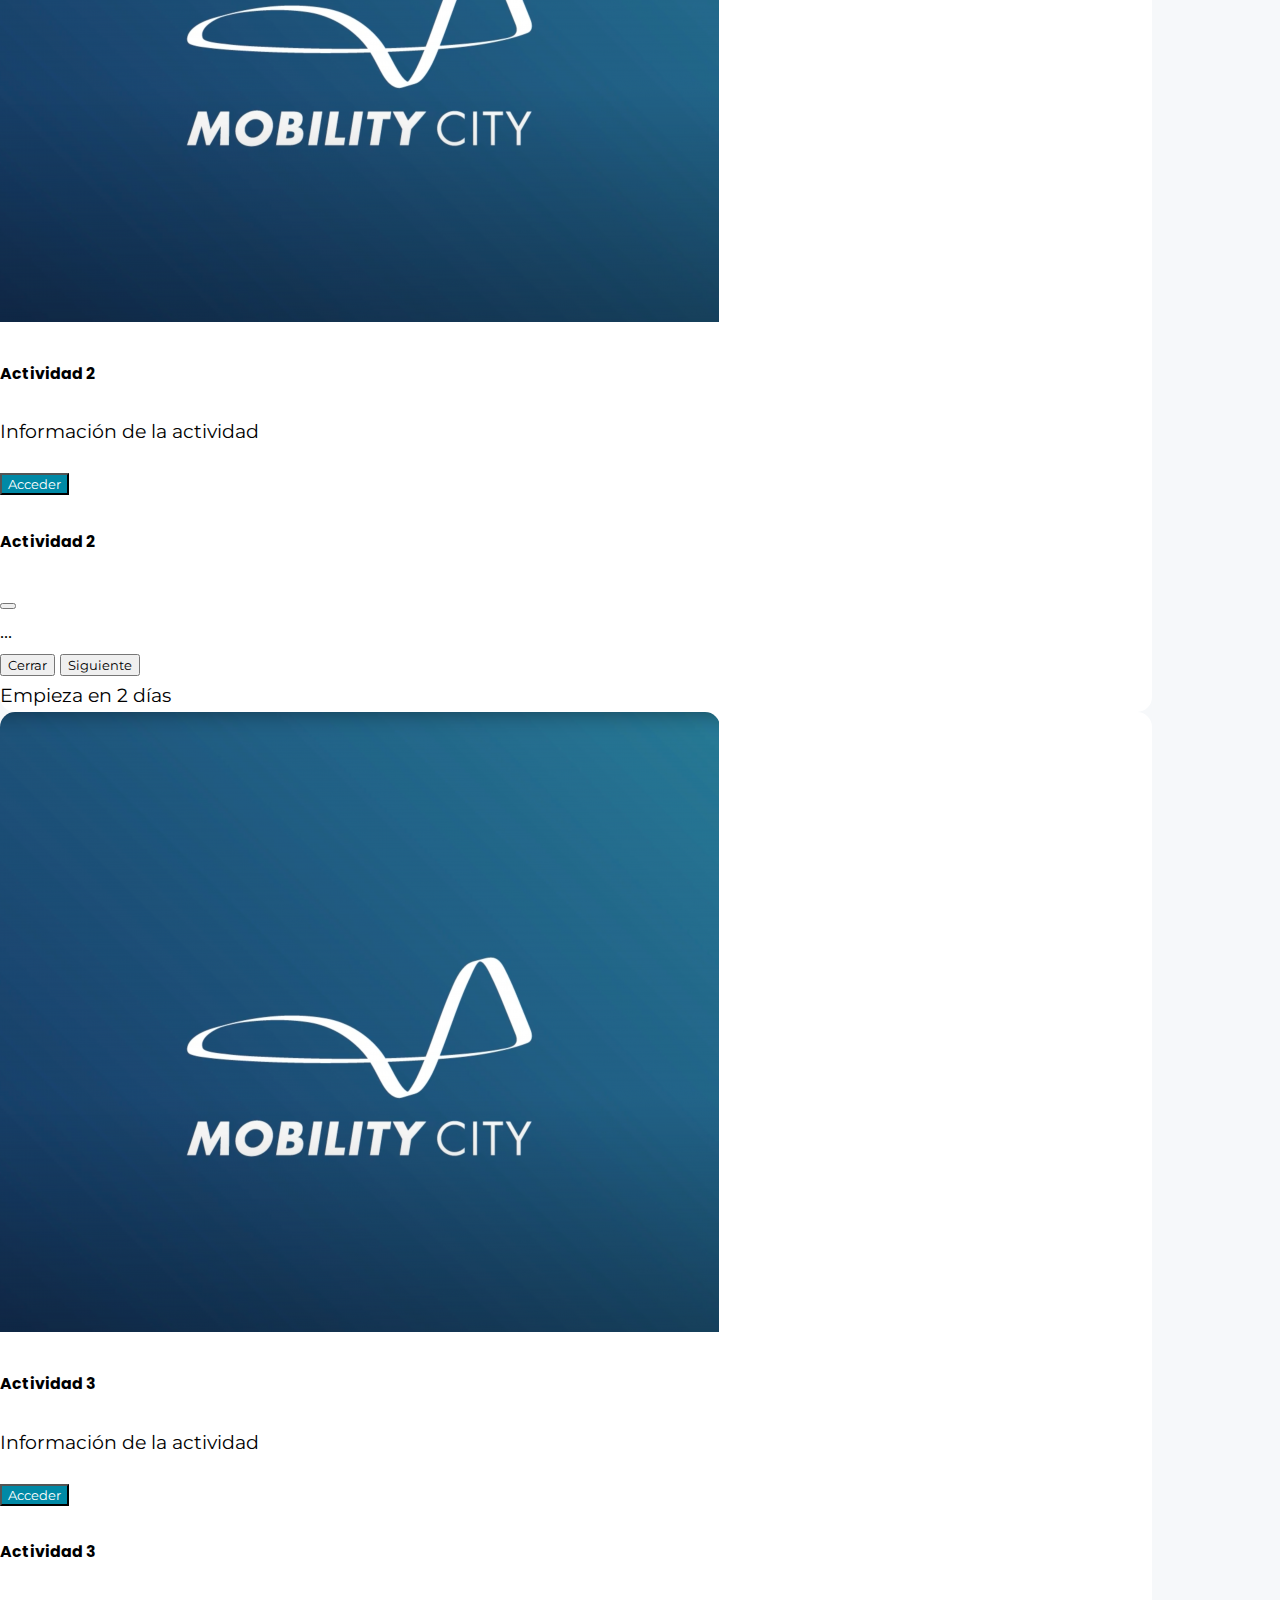
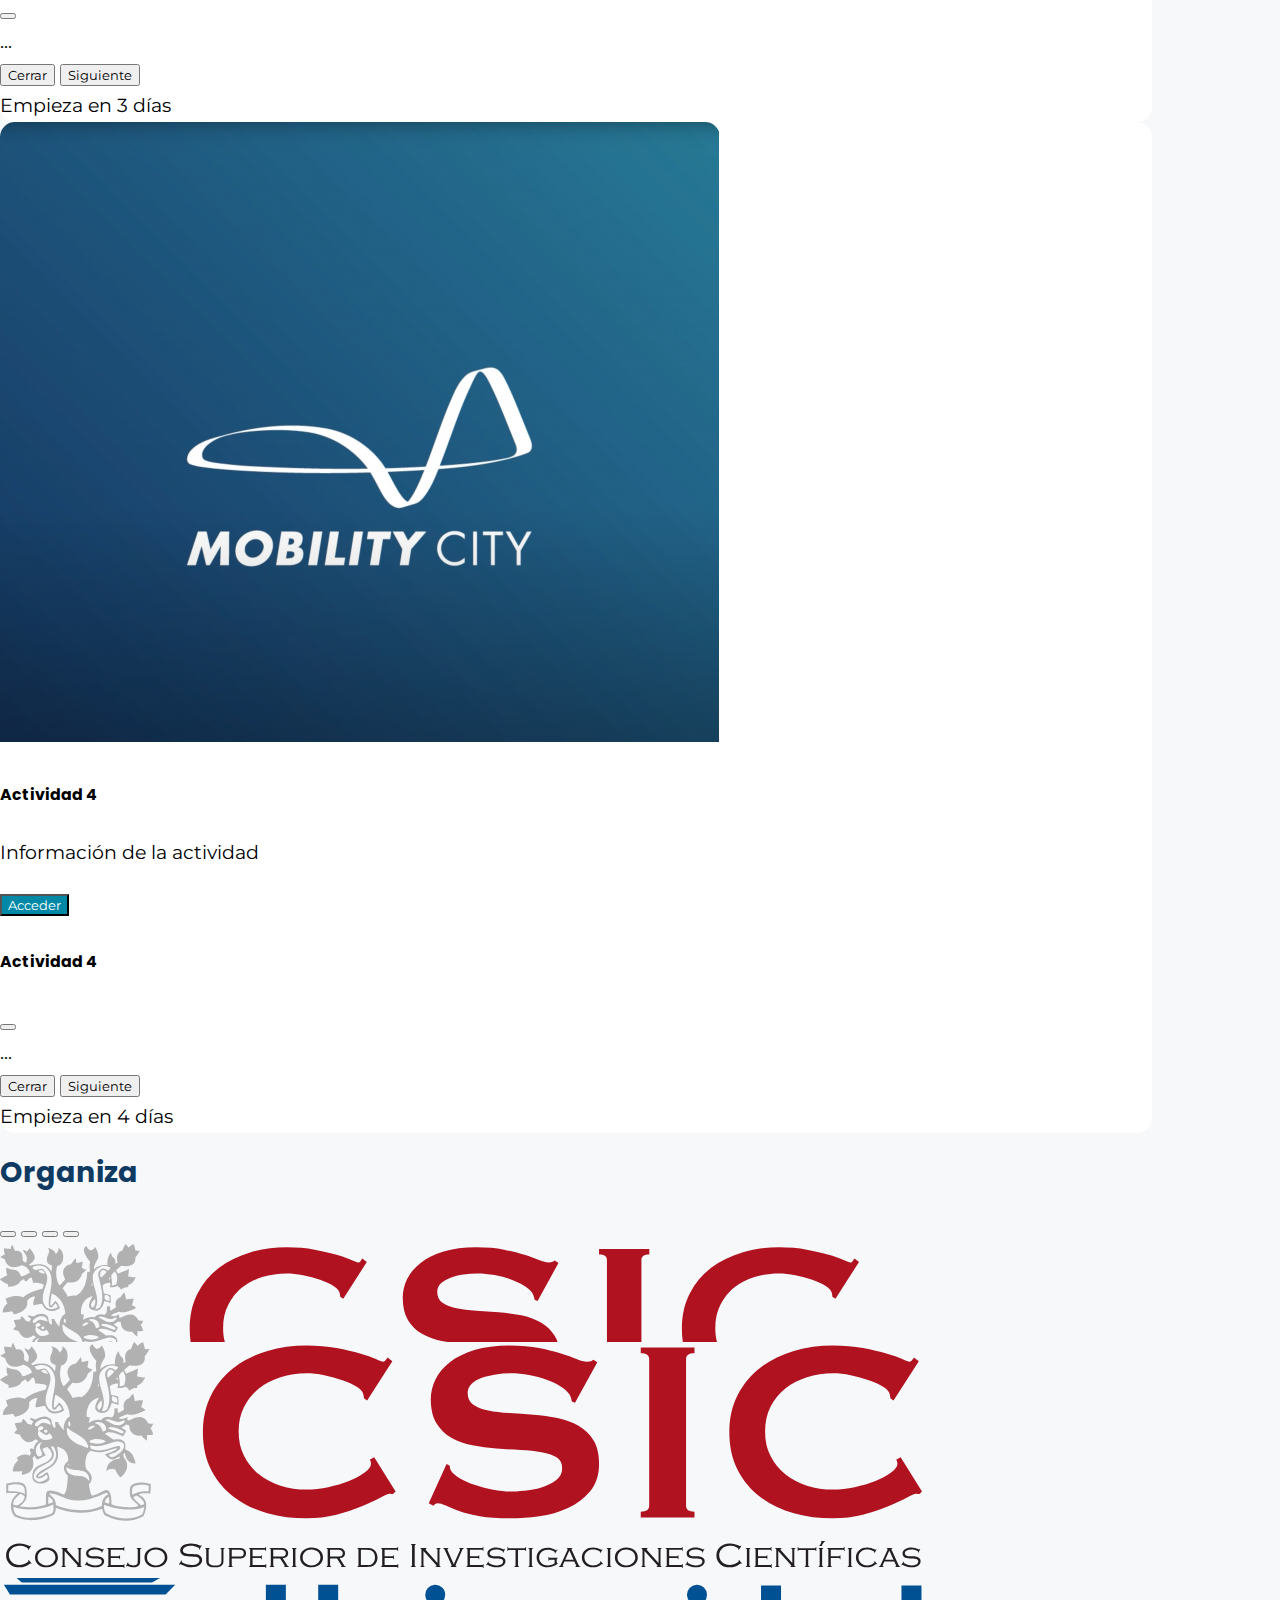
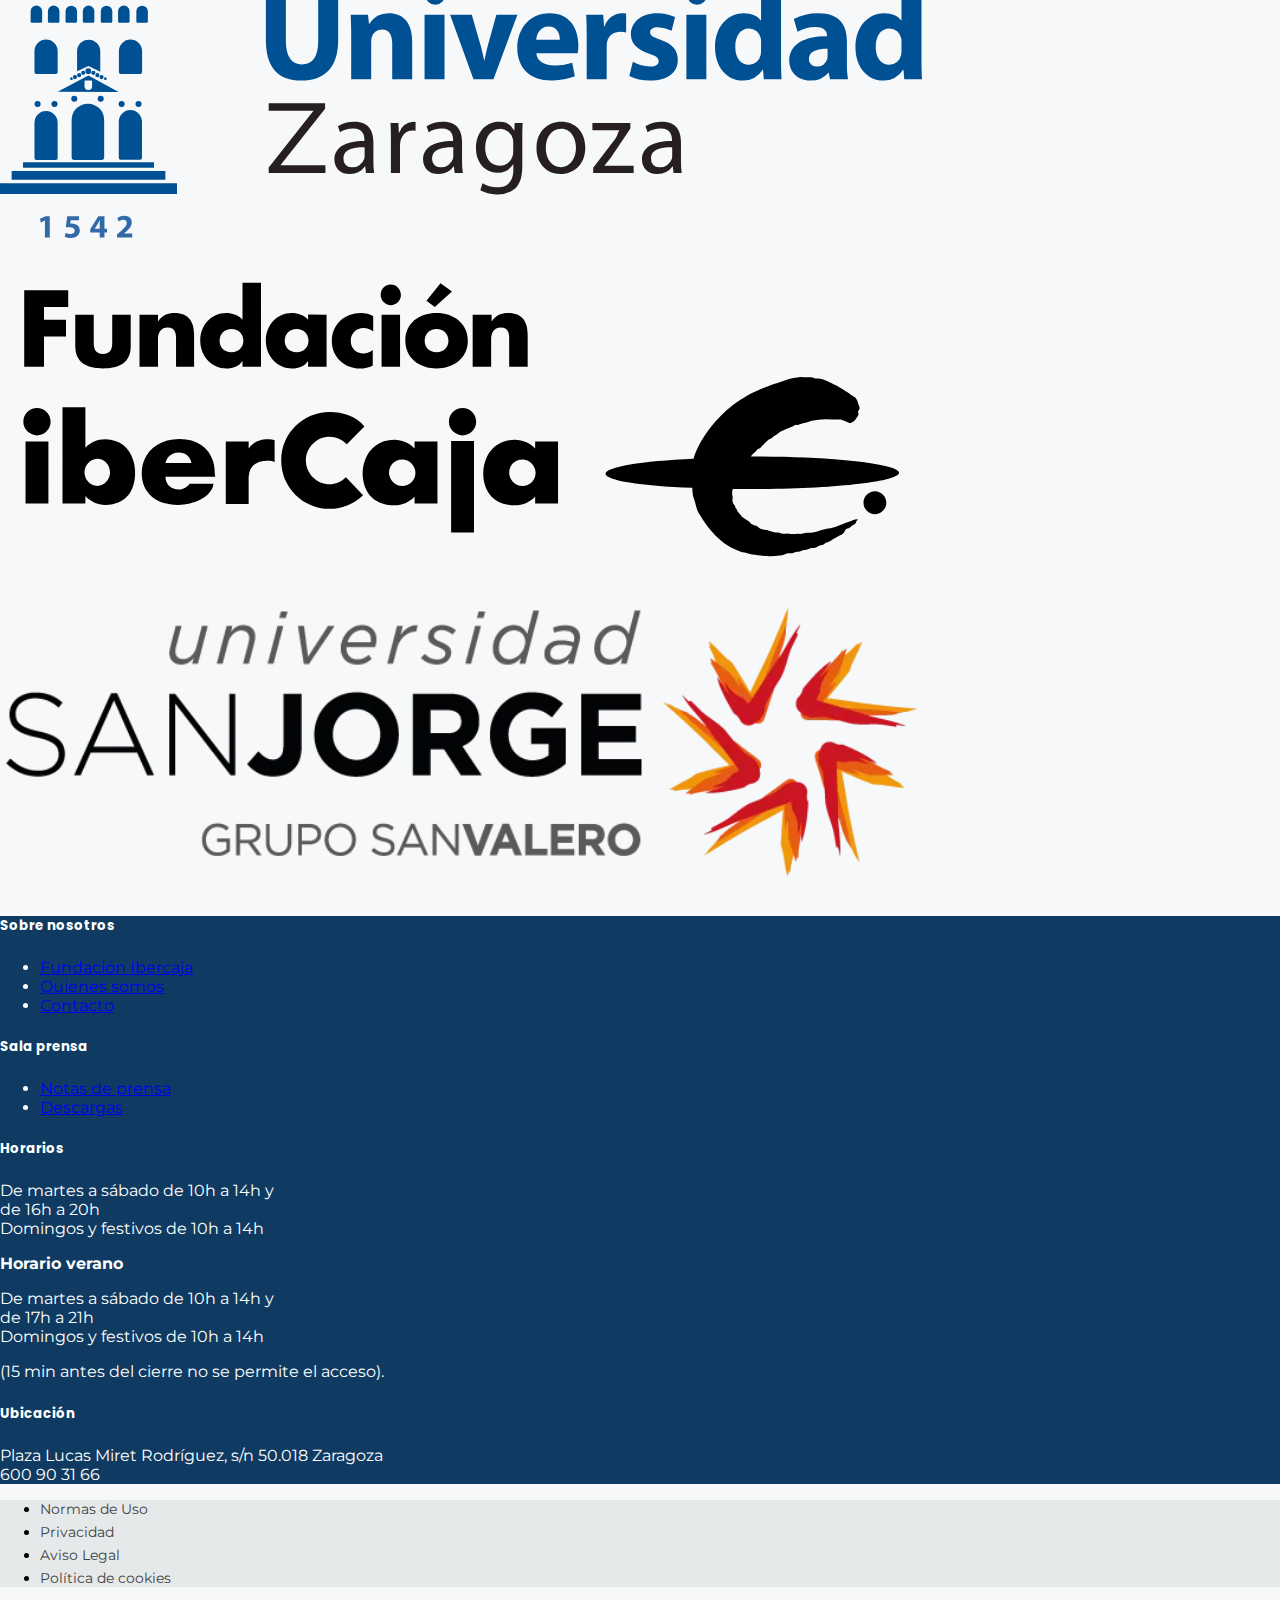
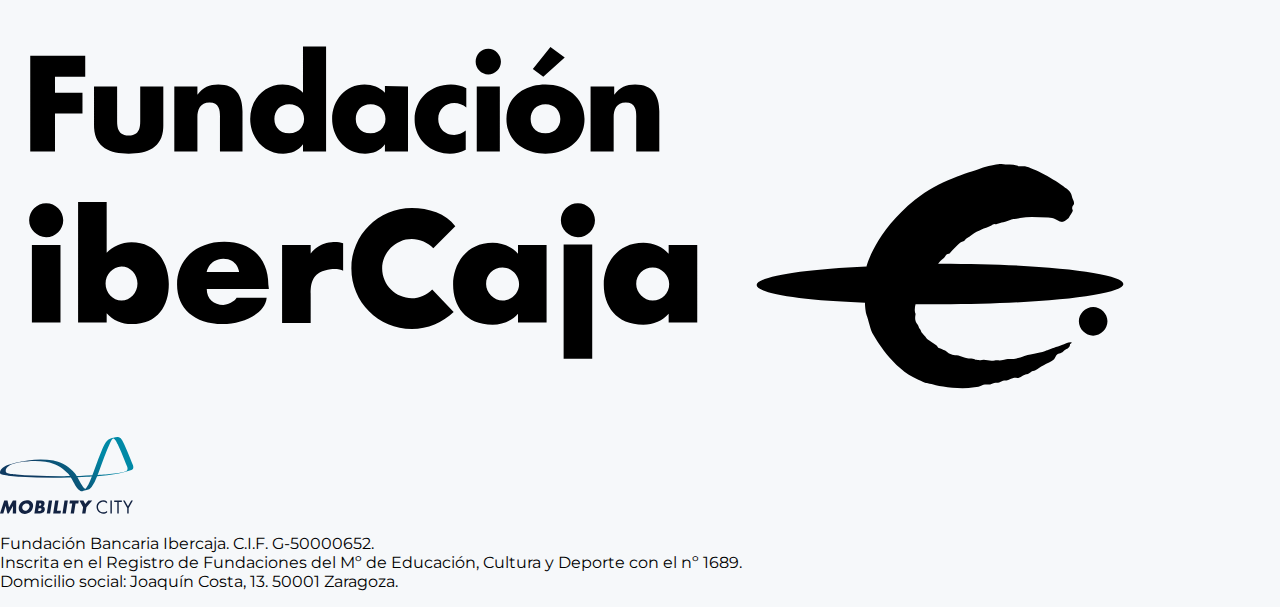
==== commit 50ec5d79: "." ====
--- a/actividades/actividad01.html
+++ b/actividades/actividad01.html
@@ -5,10 +5,10 @@
   <meta charset="utf-8">
   <meta name="viewport" content="width=device-width, initial-scale=1">
   <title>I Congreso de la Movilidad - Zaragoza - Octubre 2023</title>
-  <link rel="stylesheet" href="../css/style.css?id=1">
+  <link rel="stylesheet" href="../css/style.css?id=2">
   <link href="https://cdn.jsdelivr.net/npm/bootstrap@5.3.1/dist/css/bootstrap.min.css" rel="stylesheet"
     integrity="sha384-4bw+/aepP/YC94hEpVNVgiZdgIC5+VKNBQNGCHeKRQN+PtmoHDEXuppvnDJzQIu9" crossorigin="anonymous">
-  <script src="../js/script.js?id=1"></script>
+  <script src="../js/script.js?id=2"></script>
 </head>
 
 <body>
@@ -21,7 +21,7 @@
 
   <!-- cabecera -->
   
-  <header class="rounded" id="header">
+  <header id="header">
     <div id="contenedor_header">
       <div class="row">
         <div class="col-2 col-md-1 px-sm-4 py-1">
@@ -105,7 +105,7 @@
                     Sed luctus faucibus erat. In semper enim eu rhoncus consequat. Nulla facilisi.
                 </p>
             </div>
-            <div class="col-12 col-lg-4">
+            <div class="col-12 col-lg-4 mb-5">
                 <div class="card bg-mobility">
                     <div class="card-body px-4 py-5">
                         <h3>Información</h3><p><strong>Fecha de creación</strong><br>10/12/2018</p><p><strong>Director</strong><br>Francisco José Serón Arbeloa (Catedrático de la Universidad de Zaragoza Área de Lenguajes y Sistemas)</p><p><strong>Contacto</strong><br>Francisco José Serón Arbeloa<br>seron@unizar.es</p>
@@ -114,8 +114,176 @@
             </div>
         </div>
     </div>
+
+    <div>
+      <h2>Modelo de flujo de vehículos</h2>
+      <h3><span class="badge rounded-pill bg-mobility">11:00 - 13:00 | 05-10-2023</span></h3>
+      <div class="row">
+          <div class="col-12 col-lg-8">
+              <p>
+                  Lorem ipsum dolor sit amet, consectetur adipiscing elit. Sed sed urna at ante pretium ullamcorper. 
+                  Quisque vitae ultricies velit. Sed eu ipsum in diam lobortis finibus. Ut euismod eleifend lectus, a mollis enim dignissim ut. 
+                  Duis dapibus interdum aliquet. Curabitur porta pretium odio, eu efficitur quam. Quisque aliquet nunc et convallis facilisis. 
+                  Sed nisi metus, porta egestas sem eget, fringilla scelerisque dolor. Cras dictum ligula id quam pretium consectetur. 
+                  Sed luctus faucibus erat. In semper enim eu rhoncus consequat. Nulla facilisi.
+              </p>
+          </div>
+          <div class="col-12 col-lg-4 mb-5">
+              <div class="card bg-mobility">
+                  <div class="card-body px-4 py-5">
+                      <h3>Información</h3><p><strong>Fecha de creación</strong><br>10/12/2018</p><p><strong>Director</strong><br>Francisco José Serón Arbeloa (Catedrático de la Universidad de Zaragoza Área de Lenguajes y Sistemas)</p><p><strong>Contacto</strong><br>Francisco José Serón Arbeloa<br>seron@unizar.es</p>
+                  </div>
+              </div>
+          </div>
+      </div>
+  </div>
       
 
+
+
+
+
+    <!-- paneles -->
+
+    <div class="row">
+      <h2 class="mb-4">Paneles</h2>
+      <div class="col-lg-3 col-md-6 col-12 mb-lg-0 mb-md-4 mb-5">
+        <div class="card text-center shadow" style="background-color:#ffffff;">
+          <a href="https://www.mobilitycity.es/"><img src="../img/logoMobility.png" class="card-img-top" alt="..."></a>
+
+          <div class="card-body">
+            <h5 class="card-title">Actividad 1</h5>
+            <p class="card-text">
+              Información de la actividad
+            </p>
+
+            <a href="actividades/actividad01.html" type="button" class="btn btn-mobility">Acceder</a>
+            <!--<button type="button" class="btn btn-mobility"  data-bs-toggle="modal" data-bs-target="#panelModal01">Acceder</button>-->
+            <!-- Modal -->
+            <div class="modal fade" id="panelModal01" tabindex="-1" aria-labelledby="panelModal01Label" aria-hidden="true">
+              <div class="modal-dialog">
+                <div class="modal-content">
+                  <div class="modal-header">
+                    <h5 class="modal-title" id="panelModal01Label">Actividad 1</h5>
+                    <button type="button" class="btn-close" data-bs-dismiss="modal" aria-label="Close"></button>
+                  </div>
+                  <div class="modal-body">
+                    ...
+                  </div>
+                  <div class="modal-footer">
+                    <button type="button" class="btn btn-secondary" data-bs-dismiss="modal">Cerrar</button>
+                    <button type="button" class="btn btn-primary">Siguiente</button>
+                  </div>
+                </div>
+              </div>
+            </div>
+          </div>
+          <div class="card-footer">Empieza en 1 días</div>
+        </div>
+      </div>
+      <div class="col-lg-3 col-md-6 col-12 mb-lg-0 mb-md-4 mb-5">
+        <div class="card text-center shadow" style="background-color:#ffffff;">
+          <a href="https://www.mobilitycity.es/"><img src="../img/logoMobility.png" class="card-img-top" alt="..."></a>
+
+          <div class="card-body">
+            <h5 class="card-title">Actividad 2</h5>
+            <p class="card-text">
+              Información de la actividad
+            </p>
+
+            <button type="button" class="btn btn-mobility"  data-bs-toggle="modal" data-bs-target="#panelModal02">Acceder</button>
+            <!-- Modal -->
+            <div class="modal fade" id="panelModal02" tabindex="-1" aria-labelledby="panelModal02Label" aria-hidden="true">
+              <div class="modal-dialog">
+                <div class="modal-content">
+                  <div class="modal-header">
+                    <h5 class="modal-title" id="panelModal02Label">Actividad 2</h5>
+                    <button type="button" class="btn-close" data-bs-dismiss="modal" aria-label="Close"></button>
+                  </div>
+                  <div class="modal-body">
+                    ...
+                  </div>
+                  <div class="modal-footer">
+                    <button type="button" class="btn btn-secondary" data-bs-dismiss="modal">Cerrar</button>
+                    <button type="button" class="btn btn-primary">Siguiente</button>
+                  </div>
+                </div>
+              </div>
+            </div>  
+          </div>
+          <div class="card-footer">Empieza en 2 días</div>
+        </div>
+      </div>
+      <div class="col-lg-3 col-md-6 col-12 mb-lg-0 mb-md-0 mb-5">
+        <div class="card text-center shadow" style="background-color:#ffffff;">
+          <a href="https://www.mobilitycity.es/"><img src="../img/logoMobility.png" class="card-img-top" alt="..."></a>
+
+          <div class="card-body">
+            <h5 class="card-title">Actividad 3</h5>
+            <p class="card-text">
+              Información de la actividad
+            </p>
+
+            <button type="button" class="btn btn-mobility"  data-bs-toggle="modal" data-bs-target="#panelModal03">Acceder</button>
+            <!-- Modal -->
+            <div class="modal fade" id="panelModal03" tabindex="-1" aria-labelledby="panelModal03Label" aria-hidden="true">
+              <div class="modal-dialog">
+                <div class="modal-content">
+                  <div class="modal-header">
+                    <h5 class="modal-title" id="panelModal03Label">Actividad 3</h5>
+                    <button type="button" class="btn-close" data-bs-dismiss="modal" aria-label="Close"></button>
+                  </div>
+                  <div class="modal-body">
+                    ...
+                  </div>
+                  <div class="modal-footer">
+                    <button type="button" class="btn btn-secondary" data-bs-dismiss="modal">Cerrar</button>
+                    <button type="button" class="btn btn-primary">Siguiente</button>
+                  </div>
+                </div>
+              </div>
+            </div>
+          </div>
+          <div class="card-footer">Empieza en 3 días</div>
+        </div>
+      </div>
+      <div class="col-lg-3 col-md-6 col-12 mb-lg-0 mb-md-0 mb-5">
+        <div class="card text-center shadow" style="background-color:#ffffff;">
+          <a href="https://www.mobilitycity.es/"><img src="../img/logoMobility.png" class="card-img-top" alt="..."></a>
+
+          <div class="card-body">
+            <h5 class="card-title">Actividad 4</h5>
+            <p class="card-text">
+              Información de la actividad
+            </p>
+
+            <button type="button" class="btn btn-mobility"  data-bs-toggle="modal" data-bs-target="#panelModal04">Acceder</button>
+            <!-- Modal -->
+            <div class="modal fade" id="panelModal04" tabindex="-1" aria-labelledby="panelModal04Label" aria-hidden="true">
+              <div class="modal-dialog">
+                <div class="modal-content">
+                  <div class="modal-header">
+                    <h5 class="modal-title" id="panelModal04Label">Actividad 4</h5>
+                    <button type="button" class="btn-close" data-bs-dismiss="modal" aria-label="Close"></button>
+                  </div>
+                  <div class="modal-body">
+                    ...
+                  </div>
+                  <div class="modal-footer">
+                    <button type="button" class="btn btn-secondary" data-bs-dismiss="modal">Cerrar</button>
+                    <button type="button" class="btn btn-primary">Siguiente</button>
+                  </div>
+                </div>
+              </div>
+            </div>
+          </div>
+          <div class="card-footer">Empieza en 4 días</div>
+        </div>
+      </div>
+    </div>
+
+
+    <!-- footer -->
       
 
       <div class="row my-5">
--- a/css/style.css
+++ b/css/style.css
@@ -121,9 +121,9 @@
 
 @media screen and (max-width: 480px) {
     #logo_principal {
-        height: 50px;
         margin-top: 5px;
         padding: 0px;
+        max-height: 50px;
     }
 
     .contenedor_img_main {
@@ -141,7 +141,7 @@
 
 @media screen and (max-width: 390px) {
     #logo_principal {
-        height: 40px;
+        max-height: 40px;
         margin-top: 10px;
         padding: 0px;
     }
